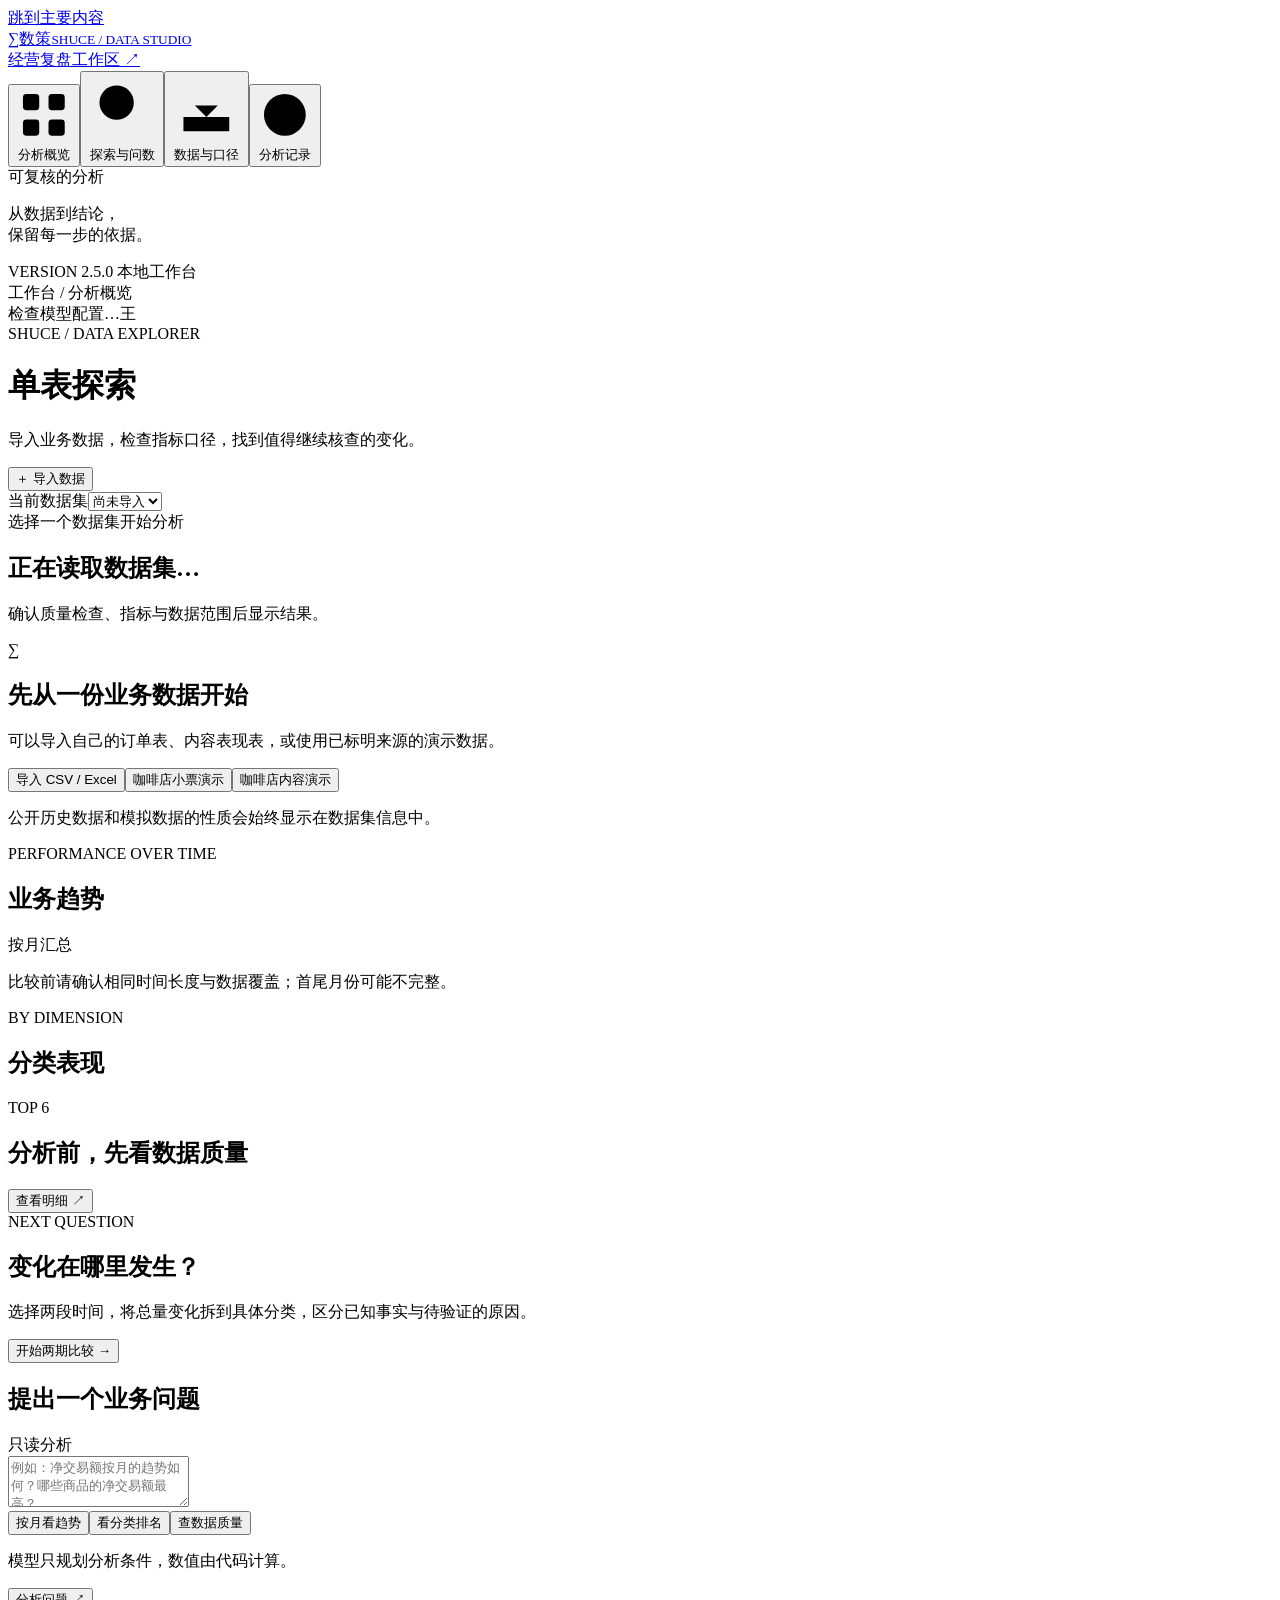
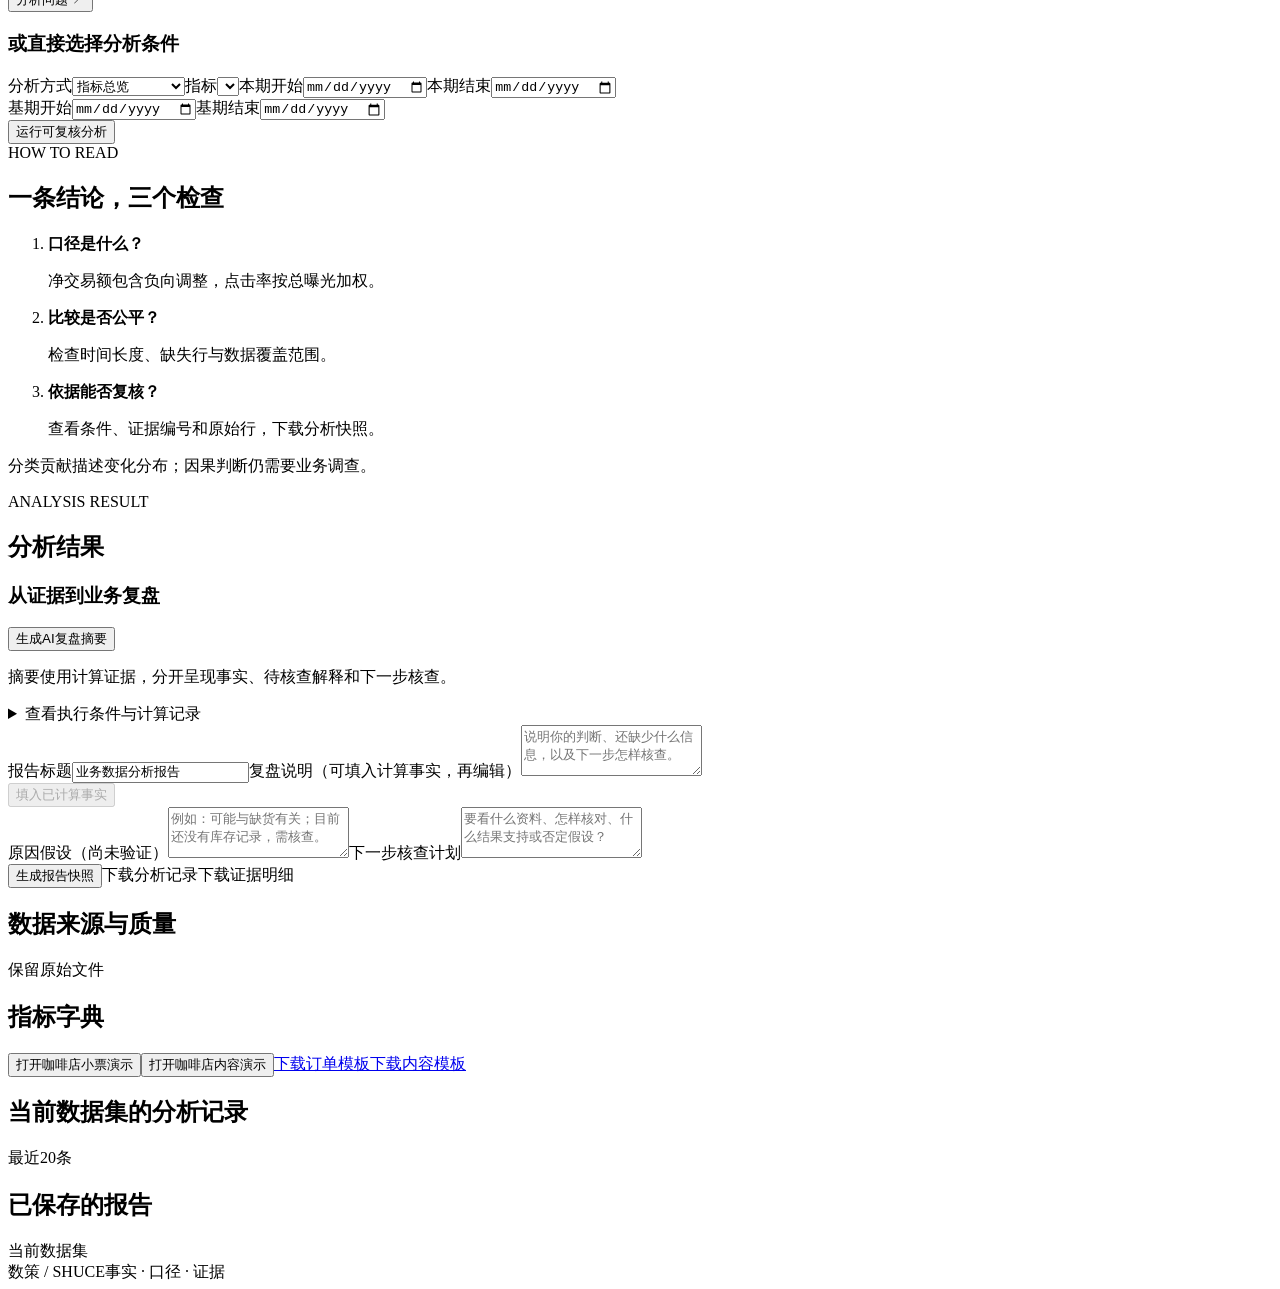
==== web/index.html @ 6692f45d "Prepare sanitized v2.5 source with fault recovery and frozen evaluation" ====
<!doctype html>
<html lang="zh-CN">
<head><meta charset="utf-8"><meta name="viewport" content="width=device-width,initial-scale=1"><title>数策 · AI业务分析工作台</title><link rel="stylesheet" href="/static/styles.css"><link rel="stylesheet" href="/static/studio.css?v=20261020"></head>
<body><a class="skip-link" href="#mainContent">跳到主要内容</a>
<aside class="sidebar">
  <a class="brand" href="/"><span class="brand-mark">∑</span><span>数策<small>SHUCE / DATA STUDIO</small></span></a>
  <div class="workspace-label"><a href="/">经营复盘工作区 ↗</a></div>
  <nav aria-label="主要导航"><button class="nav active" data-tab="overview" aria-current="page"><svg class="nav-icon" viewBox="0 0 24 24" aria-hidden="true"><rect x="3" y="3" width="7" height="7" rx="1.5"/><rect x="14" y="3" width="7" height="7" rx="1.5"/><rect x="3" y="14" width="7" height="7" rx="1.5"/><rect x="14" y="14" width="7" height="7" rx="1.5"/></svg> 分析概览</button><button class="nav" data-tab="analysis"><svg class="nav-icon" viewBox="0 0 24 24" aria-hidden="true"><circle cx="10" cy="10" r="6"/><path d="m15 15 6 6"/></svg> 探索与问数</button><button class="nav" data-tab="data"><svg class="nav-icon" viewBox="0 0 24 24" aria-hidden="true"><path d="M12 3v12m-4-4 4 4 4-4M4 15v5h16v-5"/></svg> 数据与口径</button><button class="nav" data-tab="history"><svg class="nav-icon" viewBox="0 0 24 24" aria-hidden="true"><circle cx="12" cy="12" r="9"/><path d="M12 7v5l3 2"/></svg> 分析记录</button></nav>
  <div class="sidebar-note"><span class="dot"></span>可复核的分析<p>从数据到结论，<br>保留每一步的依据。</p></div>
  <div class="sidebar-bottom">VERSION 2.5.0 <span>本地工作台</span></div>
</aside>
<div class="shell">
  <header class="topbar"><span id="breadcrumb">工作台 / 分析概览</span><div class="topbar-right"><span id="modelStatus" class="pill">检查模型配置…</span><span class="avatar">王</span></div></header>
  <main id="mainContent" tabindex="-1">
    <div class="page-head"><div><div class="eyebrow">SHUCE / DATA EXPLORER</div><h1 id="pageTitle">单表探索</h1><p>导入业务数据，检查指标口径，找到值得继续核查的变化。</p></div><button class="primary" id="importOpen">＋ 导入数据</button></div>
    <div id="error" class="error hidden" role="alert"></div>
    <div class="dataset-bar"><div><span class="dot"></span><label for="datasetSelect">当前数据集</label><select id="datasetSelect" aria-label="选择数据集"><option value="">尚未导入</option></select></div><span id="dateRange">选择一个数据集开始分析</span></div>
    <section id="loadingData" class="card hidden" aria-live="polite"><h2>正在读取数据集…</h2><p class="muted">确认质量检查、指标与数据范围后显示结果。</p></section>
    <section id="empty" class="empty"><div class="empty-symbol">∑</div><h2>先从一份业务数据开始</h2><p>可以导入自己的订单表、内容表现表，或使用已标明来源的演示数据。</p><div class="actions"><button class="primary" id="emptyImport">导入 CSV / Excel</button><button class="secondary demo" data-scenario="coffee_orders">咖啡店小票演示</button><button class="secondary demo" data-scenario="coffee_content">咖啡店内容演示</button></div><p class="caption">公开历史数据和模拟数据的性质会始终显示在数据集信息中。</p></section>
    <div id="loaded" class="hidden">
      <section id="panel-overview" class="tab-panel">
        <article id="scenarioGuide" class="card scenario-guide hidden"></article>
        <div id="kpis" class="kpi-grid"></div>
        <div class="chart-grid"><article class="card"><div class="card-head"><div><span class="eyebrow">PERFORMANCE OVER TIME</span><h2 id="trendTitle">业务趋势</h2></div><span id="trendGrain" class="pill">按月汇总</span></div><div id="trendChart" class="chart"></div><p class="caption">比较前请确认相同时间长度与数据覆盖；首尾月份可能不完整。</p></article><article class="card"><div class="card-head"><div><span class="eyebrow">BY DIMENSION</span><h2>分类表现</h2></div><span class="subtle">TOP 6</span></div><div id="rankingChart"></div></article></div>
        <div class="lower-grid"><article class="card quality-card"><div class="card-head"><h2>分析前，先看数据质量</h2><button class="link" id="qualityLink">查看明细 ↗</button></div><div id="qualitySummary" class="quality-stats"></div><div id="qualityNote" class="muted"></div></article><article class="card next-card"><span class="eyebrow">NEXT QUESTION</span><h2>变化在哪里发生？</h2><p>选择两段时间，将总量变化拆到具体分类，区分已知事实与待验证的原因。</p><button class="secondary" id="compareOpen">开始两期比较 →</button></article></div>
        <div class="source-line" id="sourceLine"></div>
      </section>
      <section id="panel-analysis" class="tab-panel hidden">
        <div class="analysis-layout"><article class="card query-card"><div class="card-head"><h2>提出一个业务问题</h2><span class="pill">只读分析</span></div><textarea id="question" rows="3" placeholder="例如：净交易额按月的趋势如何？哪些商品的净交易额最高？" aria-label="业务问题"></textarea><div class="question-examples"><button data-question="净交易额按月的趋势如何？">按月看趋势</button><button data-question="哪些商品的净交易额最高？">看分类排名</button><button data-question="检查数据质量和重复记录">查数据质量</button></div><div class="query-foot"><p id="queryHint" class="caption">模型只规划分析条件，数值由代码计算。</p><button class="primary" id="ask">分析问题 ↗</button></div><div class="divider"></div><h3>或直接选择分析条件</h3><div class="form-grid"><label>分析方式<select id="operation"><option value="overview">指标总览</option><option value="trend">时间趋势</option><option value="ranking">分类排名</option><option value="compare">两期比较与贡献</option><option value="quality">数据质量</option></select></label><label>指标<select id="metric"></select></label><label>本期开始<input type="date" id="start"></label><label>本期结束<input type="date" id="end"></label></div><div class="form-grid hidden" id="previousDates"><label>基期开始<input type="date" id="previousStart"></label><label>基期结束<input type="date" id="previousEnd"></label></div><button class="secondary wide" id="run">运行可复核分析</button></article><aside class="card evidence-guide"><span class="eyebrow">HOW TO READ</span><h2>一条结论，三个检查</h2><ol><li><b>口径是什么？</b><p>净交易额包含负向调整，点击率按总曝光加权。</p></li><li><b>比较是否公平？</b><p>检查时间长度、缺失行与数据覆盖范围。</p></li><li><b>依据能否复核？</b><p>查看条件、证据编号和原始行，下载分析快照。</p></li></ol><p class="caption">分类贡献描述变化分布；因果判断仍需要业务调查。</p></aside></div>
        <article id="resultCard" class="card hidden"><div class="card-head"><div><span class="eyebrow">ANALYSIS RESULT</span><h2 id="resultTitle">分析结果</h2></div><span id="resultProvider" class="pill"></span></div><div id="resultBody"></div><div class="divider"></div><div class="card-head"><h3>从证据到业务复盘</h3><button id="generateBrief" class="secondary">生成AI复盘摘要</button></div><div id="briefBody"><p class="caption">摘要使用计算证据，分开呈现事实、待核查解释和下一步核查。</p></div><details><summary>查看执行条件与计算记录</summary><pre id="resultTrace"></pre></details><div class="divider"></div><div class="form-grid"><label>报告标题<input id="reportTitle" value="业务数据分析报告"></label><label>复盘说明（可填入计算事实，再编辑）<textarea id="reportNote" rows="3" placeholder="说明你的判断、还缺少什么信息，以及下一步怎样核查。"></textarea></label></div><div class="actions"><button class="secondary" id="fillCalculatedFacts" disabled>填入已计算事实</button></div><div class="form-grid"><label>原因假设（尚未验证）<textarea id="hypothesisNote" rows="3" placeholder="例如：可能与缺货有关；目前还没有库存记录，需核查。"></textarea></label><label>下一步核查计划<textarea id="nextCheckNote" rows="3" placeholder="要看什么资料、怎样核对、什么结果支持或否定假设？"></textarea></label></div><div class="actions"><button class="primary" id="makeReport">生成报告快照</button><a class="secondary" id="downloadAnalysis">下载分析记录</a><a class="secondary" id="downloadRows">下载证据明细</a></div></article>
      </section>
      <section id="panel-data" class="tab-panel hidden"><article class="card"><div class="card-head"><h2>数据来源与质量</h2><span class="pill">保留原始文件</span></div><div id="dataDetail"></div></article><article class="card"><h2>指标字典</h2><div id="metricDictionary"></div></article><div class="actions"><button class="secondary demo" data-scenario="coffee_orders">打开咖啡店小票演示</button><button class="secondary demo" data-scenario="coffee_content">打开咖啡店内容演示</button><a class="secondary" href="/static/订单模板.csv" download>下载订单模板</a><a class="secondary" href="/static/内容模板.csv" download>下载内容模板</a></div></section>
      <section id="panel-history" class="tab-panel hidden"><article class="card"><div class="card-head"><h2>当前数据集的分析记录</h2><span class="pill">最近20条</span></div><div id="historyList"></div></article><article class="card"><div class="card-head"><h2>已保存的报告</h2><span class="pill">当前数据集</span></div><div id="reportList"></div></article></section>
    </div>
    <footer><span>数策 / SHUCE</span><span>事实 · 口径 · 证据</span></footer>
  </main>
</div>
<dialog id="importDialog" aria-labelledby="importTitle"><form id="uploadForm"><div class="card-head"><h2 id="importTitle">导入业务数据</h2><button type="button" class="link" id="closeImport" aria-label="关闭">✕</button></div><p class="muted">选择分析模板，确认字段映射后导入。</p><div class="form-grid"><label>分析模板<select id="uploadMode"><option value="orders">订单分析</option><option value="content">内容表现</option></select></label><label>金额单位<select id="currency"><option>元</option><option>GBP</option><option>USD</option><option>金额单位</option></select></label><label>数据集名称<input id="uploadName" placeholder="例如：十月订单明细"></label><label>数据来源<input id="uploadSource" placeholder="本人导出 / 公开来源 / 模拟数据"></label></div><label class="file-drop">选择CSV或Excel文件<input type="file" id="uploadFile" accept=".csv,.xlsx" required></label><button type="button" class="secondary" id="previewFile">读取字段与预览</button><div id="mappingArea"></div><p id="uploadInfo" class="caption"></p><div class="actions"><button type="submit" class="primary" id="importSubmit" disabled>确认映射并导入</button></div></form></dialog>
<dialog id="evidenceDialog" class="evidence-dialog" aria-labelledby="evidenceTitle"><div class="card-head"><h2 id="evidenceTitle">证据明细</h2><button id="closeEvidence" class="link" aria-label="关闭证据明细">✕</button></div><p id="evidenceContext" class="muted"></p><div id="evidenceTotals" class="quality-badges"></div><div id="evidenceTable" class="table-wrap"></div><div class="actions evidence-pagination"><button id="evidencePrev" class="secondary">上一页</button><span id="evidencePage" class="caption"></span><button id="evidenceNext" class="secondary">下一页</button><a id="evidenceDownload" class="secondary" download>下载本证据全部记录</a></div></dialog>
<script src="/static/app.js?v=20261020"></script><script src="/static/evidence.js"></script><script src="/static/scenarios.js"></script><script src="/static/breakdown.js"></script>
</body></html>
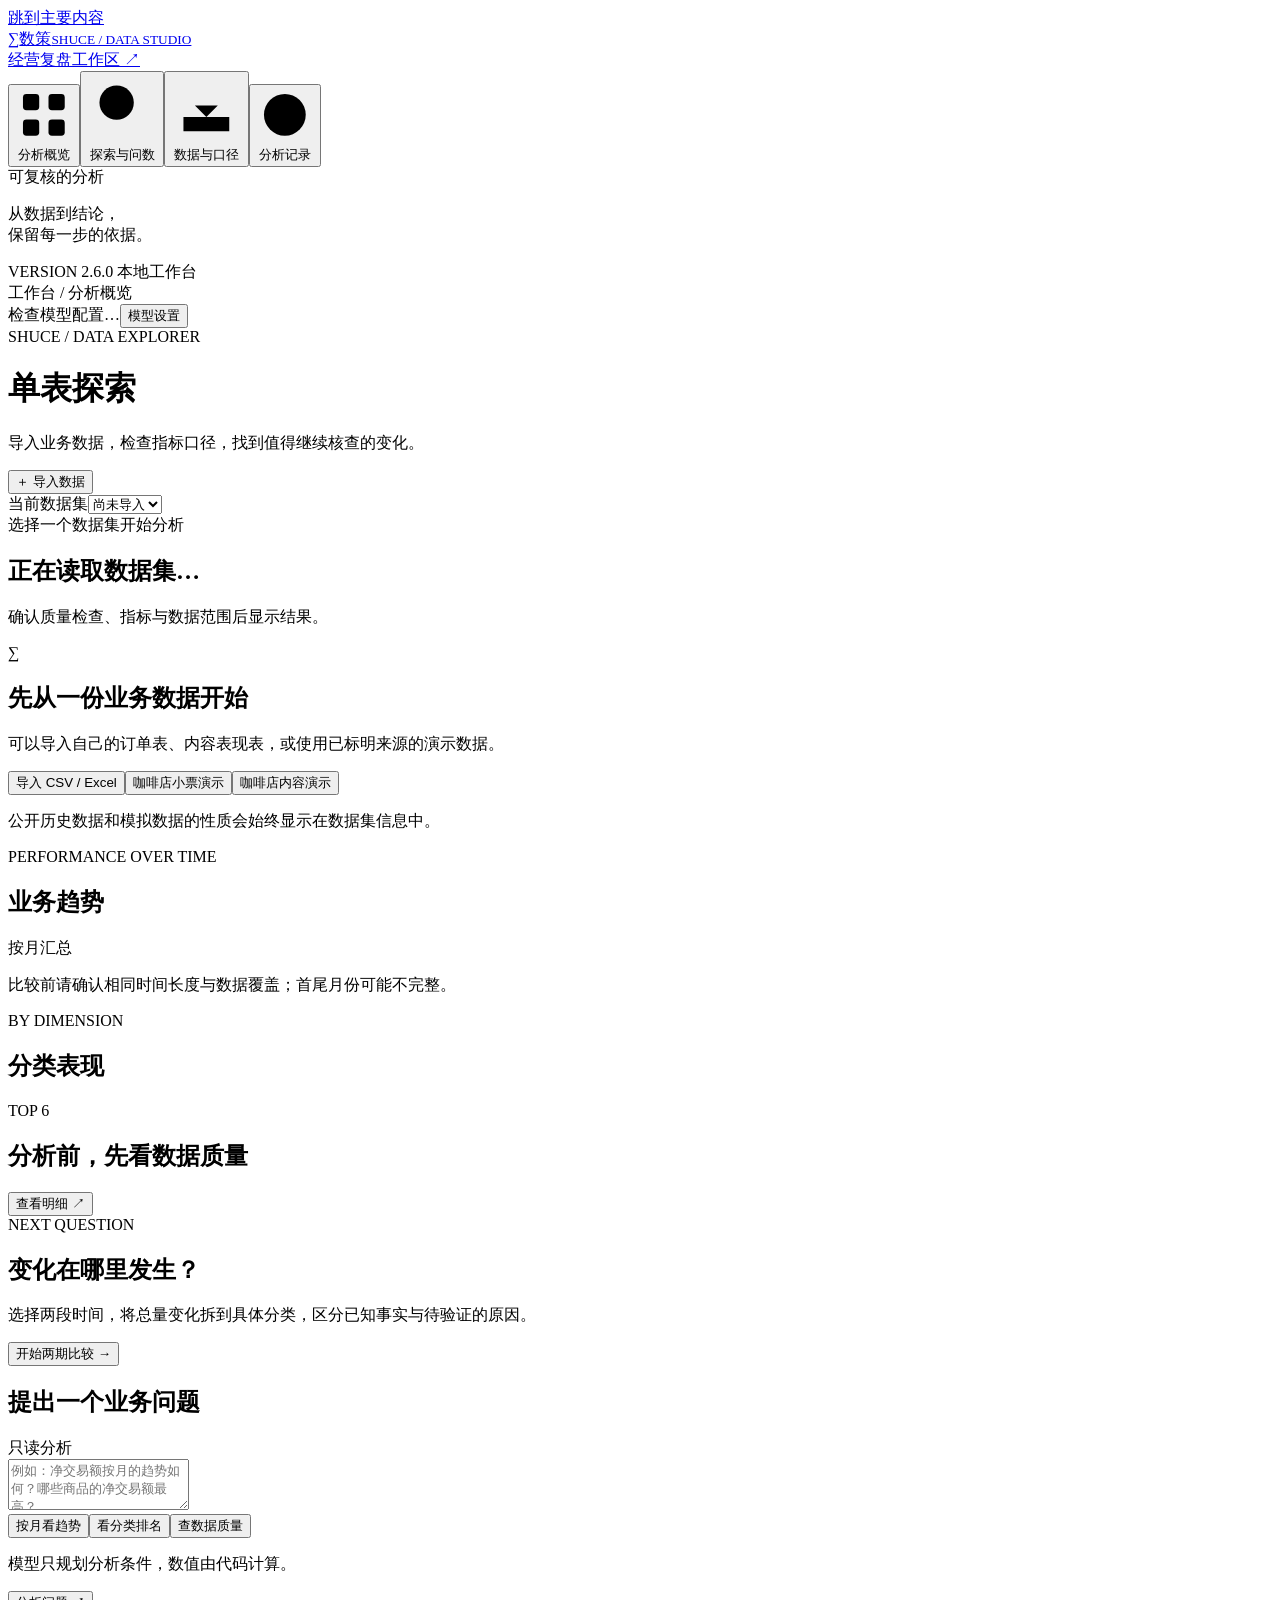
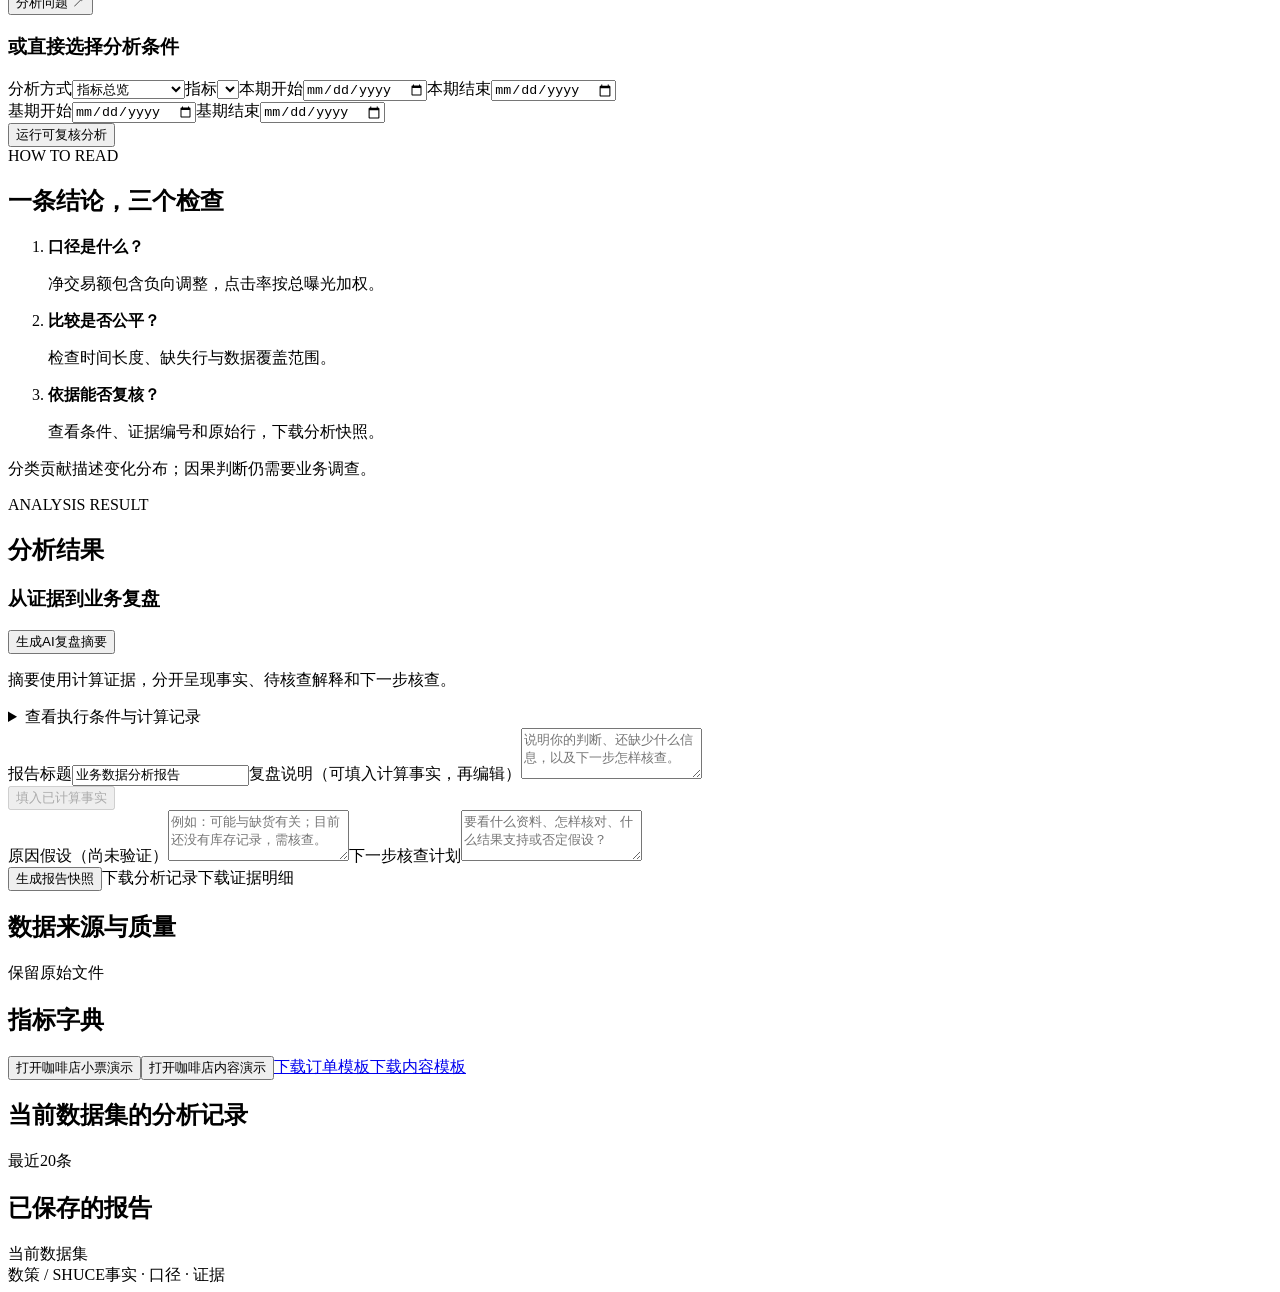
==== commit 681f9570: "Add local model settings, secret-safe connection test and immediate activation" ====
--- a/web/index.html
+++ b/web/index.html
@@ -1,41 +1,41 @@
-<!doctype html>
-<html lang="zh-CN">
-<head><meta charset="utf-8"><meta name="viewport" content="width=device-width,initial-scale=1"><title>数策 · AI业务分析工作台</title><link rel="stylesheet" href="/static/styles.css"><link rel="stylesheet" href="/static/studio.css?v=20261020"></head>
-<body><a class="skip-link" href="#mainContent">跳到主要内容</a>
-<aside class="sidebar">
-  <a class="brand" href="/"><span class="brand-mark">∑</span><span>数策<small>SHUCE / DATA STUDIO</small></span></a>
-  <div class="workspace-label"><a href="/">经营复盘工作区 ↗</a></div>
-  <nav aria-label="主要导航"><button class="nav active" data-tab="overview" aria-current="page"><svg class="nav-icon" viewBox="0 0 24 24" aria-hidden="true"><rect x="3" y="3" width="7" height="7" rx="1.5"/><rect x="14" y="3" width="7" height="7" rx="1.5"/><rect x="3" y="14" width="7" height="7" rx="1.5"/><rect x="14" y="14" width="7" height="7" rx="1.5"/></svg> 分析概览</button><button class="nav" data-tab="analysis"><svg class="nav-icon" viewBox="0 0 24 24" aria-hidden="true"><circle cx="10" cy="10" r="6"/><path d="m15 15 6 6"/></svg> 探索与问数</button><button class="nav" data-tab="data"><svg class="nav-icon" viewBox="0 0 24 24" aria-hidden="true"><path d="M12 3v12m-4-4 4 4 4-4M4 15v5h16v-5"/></svg> 数据与口径</button><button class="nav" data-tab="history"><svg class="nav-icon" viewBox="0 0 24 24" aria-hidden="true"><circle cx="12" cy="12" r="9"/><path d="M12 7v5l3 2"/></svg> 分析记录</button></nav>
-  <div class="sidebar-note"><span class="dot"></span>可复核的分析<p>从数据到结论，<br>保留每一步的依据。</p></div>
-  <div class="sidebar-bottom">VERSION 2.5.0 <span>本地工作台</span></div>
-</aside>
-<div class="shell">
-  <header class="topbar"><span id="breadcrumb">工作台 / 分析概览</span><div class="topbar-right"><span id="modelStatus" class="pill">检查模型配置…</span><span class="avatar">王</span></div></header>
-  <main id="mainContent" tabindex="-1">
-    <div class="page-head"><div><div class="eyebrow">SHUCE / DATA EXPLORER</div><h1 id="pageTitle">单表探索</h1><p>导入业务数据，检查指标口径，找到值得继续核查的变化。</p></div><button class="primary" id="importOpen">＋ 导入数据</button></div>
-    <div id="error" class="error hidden" role="alert"></div>
-    <div class="dataset-bar"><div><span class="dot"></span><label for="datasetSelect">当前数据集</label><select id="datasetSelect" aria-label="选择数据集"><option value="">尚未导入</option></select></div><span id="dateRange">选择一个数据集开始分析</span></div>
-    <section id="loadingData" class="card hidden" aria-live="polite"><h2>正在读取数据集…</h2><p class="muted">确认质量检查、指标与数据范围后显示结果。</p></section>
-    <section id="empty" class="empty"><div class="empty-symbol">∑</div><h2>先从一份业务数据开始</h2><p>可以导入自己的订单表、内容表现表，或使用已标明来源的演示数据。</p><div class="actions"><button class="primary" id="emptyImport">导入 CSV / Excel</button><button class="secondary demo" data-scenario="coffee_orders">咖啡店小票演示</button><button class="secondary demo" data-scenario="coffee_content">咖啡店内容演示</button></div><p class="caption">公开历史数据和模拟数据的性质会始终显示在数据集信息中。</p></section>
-    <div id="loaded" class="hidden">
-      <section id="panel-overview" class="tab-panel">
-        <article id="scenarioGuide" class="card scenario-guide hidden"></article>
-        <div id="kpis" class="kpi-grid"></div>
-        <div class="chart-grid"><article class="card"><div class="card-head"><div><span class="eyebrow">PERFORMANCE OVER TIME</span><h2 id="trendTitle">业务趋势</h2></div><span id="trendGrain" class="pill">按月汇总</span></div><div id="trendChart" class="chart"></div><p class="caption">比较前请确认相同时间长度与数据覆盖；首尾月份可能不完整。</p></article><article class="card"><div class="card-head"><div><span class="eyebrow">BY DIMENSION</span><h2>分类表现</h2></div><span class="subtle">TOP 6</span></div><div id="rankingChart"></div></article></div>
-        <div class="lower-grid"><article class="card quality-card"><div class="card-head"><h2>分析前，先看数据质量</h2><button class="link" id="qualityLink">查看明细 ↗</button></div><div id="qualitySummary" class="quality-stats"></div><div id="qualityNote" class="muted"></div></article><article class="card next-card"><span class="eyebrow">NEXT QUESTION</span><h2>变化在哪里发生？</h2><p>选择两段时间，将总量变化拆到具体分类，区分已知事实与待验证的原因。</p><button class="secondary" id="compareOpen">开始两期比较 →</button></article></div>
-        <div class="source-line" id="sourceLine"></div>
-      </section>
-      <section id="panel-analysis" class="tab-panel hidden">
-        <div class="analysis-layout"><article class="card query-card"><div class="card-head"><h2>提出一个业务问题</h2><span class="pill">只读分析</span></div><textarea id="question" rows="3" placeholder="例如：净交易额按月的趋势如何？哪些商品的净交易额最高？" aria-label="业务问题"></textarea><div class="question-examples"><button data-question="净交易额按月的趋势如何？">按月看趋势</button><button data-question="哪些商品的净交易额最高？">看分类排名</button><button data-question="检查数据质量和重复记录">查数据质量</button></div><div class="query-foot"><p id="queryHint" class="caption">模型只规划分析条件，数值由代码计算。</p><button class="primary" id="ask">分析问题 ↗</button></div><div class="divider"></div><h3>或直接选择分析条件</h3><div class="form-grid"><label>分析方式<select id="operation"><option value="overview">指标总览</option><option value="trend">时间趋势</option><option value="ranking">分类排名</option><option value="compare">两期比较与贡献</option><option value="quality">数据质量</option></select></label><label>指标<select id="metric"></select></label><label>本期开始<input type="date" id="start"></label><label>本期结束<input type="date" id="end"></label></div><div class="form-grid hidden" id="previousDates"><label>基期开始<input type="date" id="previousStart"></label><label>基期结束<input type="date" id="previousEnd"></label></div><button class="secondary wide" id="run">运行可复核分析</button></article><aside class="card evidence-guide"><span class="eyebrow">HOW TO READ</span><h2>一条结论，三个检查</h2><ol><li><b>口径是什么？</b><p>净交易额包含负向调整，点击率按总曝光加权。</p></li><li><b>比较是否公平？</b><p>检查时间长度、缺失行与数据覆盖范围。</p></li><li><b>依据能否复核？</b><p>查看条件、证据编号和原始行，下载分析快照。</p></li></ol><p class="caption">分类贡献描述变化分布；因果判断仍需要业务调查。</p></aside></div>
-        <article id="resultCard" class="card hidden"><div class="card-head"><div><span class="eyebrow">ANALYSIS RESULT</span><h2 id="resultTitle">分析结果</h2></div><span id="resultProvider" class="pill"></span></div><div id="resultBody"></div><div class="divider"></div><div class="card-head"><h3>从证据到业务复盘</h3><button id="generateBrief" class="secondary">生成AI复盘摘要</button></div><div id="briefBody"><p class="caption">摘要使用计算证据，分开呈现事实、待核查解释和下一步核查。</p></div><details><summary>查看执行条件与计算记录</summary><pre id="resultTrace"></pre></details><div class="divider"></div><div class="form-grid"><label>报告标题<input id="reportTitle" value="业务数据分析报告"></label><label>复盘说明（可填入计算事实，再编辑）<textarea id="reportNote" rows="3" placeholder="说明你的判断、还缺少什么信息，以及下一步怎样核查。"></textarea></label></div><div class="actions"><button class="secondary" id="fillCalculatedFacts" disabled>填入已计算事实</button></div><div class="form-grid"><label>原因假设（尚未验证）<textarea id="hypothesisNote" rows="3" placeholder="例如：可能与缺货有关；目前还没有库存记录，需核查。"></textarea></label><label>下一步核查计划<textarea id="nextCheckNote" rows="3" placeholder="要看什么资料、怎样核对、什么结果支持或否定假设？"></textarea></label></div><div class="actions"><button class="primary" id="makeReport">生成报告快照</button><a class="secondary" id="downloadAnalysis">下载分析记录</a><a class="secondary" id="downloadRows">下载证据明细</a></div></article>
-      </section>
-      <section id="panel-data" class="tab-panel hidden"><article class="card"><div class="card-head"><h2>数据来源与质量</h2><span class="pill">保留原始文件</span></div><div id="dataDetail"></div></article><article class="card"><h2>指标字典</h2><div id="metricDictionary"></div></article><div class="actions"><button class="secondary demo" data-scenario="coffee_orders">打开咖啡店小票演示</button><button class="secondary demo" data-scenario="coffee_content">打开咖啡店内容演示</button><a class="secondary" href="/static/订单模板.csv" download>下载订单模板</a><a class="secondary" href="/static/内容模板.csv" download>下载内容模板</a></div></section>
-      <section id="panel-history" class="tab-panel hidden"><article class="card"><div class="card-head"><h2>当前数据集的分析记录</h2><span class="pill">最近20条</span></div><div id="historyList"></div></article><article class="card"><div class="card-head"><h2>已保存的报告</h2><span class="pill">当前数据集</span></div><div id="reportList"></div></article></section>
-    </div>
-    <footer><span>数策 / SHUCE</span><span>事实 · 口径 · 证据</span></footer>
-  </main>
-</div>
-<dialog id="importDialog" aria-labelledby="importTitle"><form id="uploadForm"><div class="card-head"><h2 id="importTitle">导入业务数据</h2><button type="button" class="link" id="closeImport" aria-label="关闭">✕</button></div><p class="muted">选择分析模板，确认字段映射后导入。</p><div class="form-grid"><label>分析模板<select id="uploadMode"><option value="orders">订单分析</option><option value="content">内容表现</option></select></label><label>金额单位<select id="currency"><option>元</option><option>GBP</option><option>USD</option><option>金额单位</option></select></label><label>数据集名称<input id="uploadName" placeholder="例如：十月订单明细"></label><label>数据来源<input id="uploadSource" placeholder="本人导出 / 公开来源 / 模拟数据"></label></div><label class="file-drop">选择CSV或Excel文件<input type="file" id="uploadFile" accept=".csv,.xlsx" required></label><button type="button" class="secondary" id="previewFile">读取字段与预览</button><div id="mappingArea"></div><p id="uploadInfo" class="caption"></p><div class="actions"><button type="submit" class="primary" id="importSubmit" disabled>确认映射并导入</button></div></form></dialog>
-<dialog id="evidenceDialog" class="evidence-dialog" aria-labelledby="evidenceTitle"><div class="card-head"><h2 id="evidenceTitle">证据明细</h2><button id="closeEvidence" class="link" aria-label="关闭证据明细">✕</button></div><p id="evidenceContext" class="muted"></p><div id="evidenceTotals" class="quality-badges"></div><div id="evidenceTable" class="table-wrap"></div><div class="actions evidence-pagination"><button id="evidencePrev" class="secondary">上一页</button><span id="evidencePage" class="caption"></span><button id="evidenceNext" class="secondary">下一页</button><a id="evidenceDownload" class="secondary" download>下载本证据全部记录</a></div></dialog>
-<script src="/static/app.js?v=20261020"></script><script src="/static/evidence.js"></script><script src="/static/scenarios.js"></script><script src="/static/breakdown.js"></script>
-</body></html>
+<!doctype html>
+<html lang="zh-CN">
+<head><meta charset="utf-8"><meta name="viewport" content="width=device-width,initial-scale=1"><title>数策 · AI业务分析工作台</title><link rel="stylesheet" href="/static/styles.css"><link rel="stylesheet" href="/static/studio.css?v=20261020"></head>
+<body><a class="skip-link" href="#mainContent">跳到主要内容</a>
+<aside class="sidebar">
+  <a class="brand" href="/"><span class="brand-mark">∑</span><span>数策<small>SHUCE / DATA STUDIO</small></span></a>
+  <div class="workspace-label"><a href="/">经营复盘工作区 ↗</a></div>
+  <nav aria-label="主要导航"><button class="nav active" data-tab="overview" aria-current="page"><svg class="nav-icon" viewBox="0 0 24 24" aria-hidden="true"><rect x="3" y="3" width="7" height="7" rx="1.5"/><rect x="14" y="3" width="7" height="7" rx="1.5"/><rect x="3" y="14" width="7" height="7" rx="1.5"/><rect x="14" y="14" width="7" height="7" rx="1.5"/></svg> 分析概览</button><button class="nav" data-tab="analysis"><svg class="nav-icon" viewBox="0 0 24 24" aria-hidden="true"><circle cx="10" cy="10" r="6"/><path d="m15 15 6 6"/></svg> 探索与问数</button><button class="nav" data-tab="data"><svg class="nav-icon" viewBox="0 0 24 24" aria-hidden="true"><path d="M12 3v12m-4-4 4 4 4-4M4 15v5h16v-5"/></svg> 数据与口径</button><button class="nav" data-tab="history"><svg class="nav-icon" viewBox="0 0 24 24" aria-hidden="true"><circle cx="12" cy="12" r="9"/><path d="M12 7v5l3 2"/></svg> 分析记录</button></nav>
+  <div class="sidebar-note"><span class="dot"></span>可复核的分析<p>从数据到结论，<br>保留每一步的依据。</p></div>
+  <div class="sidebar-bottom">VERSION 2.6.0 <span>本地工作台</span></div>
+</aside>
+<div class="shell">
+  <header class="topbar"><span id="breadcrumb">工作台 / 分析概览</span><div class="topbar-right"><span id="modelStatus" class="pill">检查模型配置…</span><button id="openModelSettings" class="secondary">模型设置</button></div></header>
+  <main id="mainContent" tabindex="-1">
+    <div class="page-head"><div><div class="eyebrow">SHUCE / DATA EXPLORER</div><h1 id="pageTitle">单表探索</h1><p>导入业务数据，检查指标口径，找到值得继续核查的变化。</p></div><button class="primary" id="importOpen">＋ 导入数据</button></div>
+    <div id="error" class="error hidden" role="alert"></div>
+    <div class="dataset-bar"><div><span class="dot"></span><label for="datasetSelect">当前数据集</label><select id="datasetSelect" aria-label="选择数据集"><option value="">尚未导入</option></select></div><span id="dateRange">选择一个数据集开始分析</span></div>
+    <section id="loadingData" class="card hidden" aria-live="polite"><h2>正在读取数据集…</h2><p class="muted">确认质量检查、指标与数据范围后显示结果。</p></section>
+    <section id="empty" class="empty"><div class="empty-symbol">∑</div><h2>先从一份业务数据开始</h2><p>可以导入自己的订单表、内容表现表，或使用已标明来源的演示数据。</p><div class="actions"><button class="primary" id="emptyImport">导入 CSV / Excel</button><button class="secondary demo" data-scenario="coffee_orders">咖啡店小票演示</button><button class="secondary demo" data-scenario="coffee_content">咖啡店内容演示</button></div><p class="caption">公开历史数据和模拟数据的性质会始终显示在数据集信息中。</p></section>
+    <div id="loaded" class="hidden">
+      <section id="panel-overview" class="tab-panel">
+        <article id="scenarioGuide" class="card scenario-guide hidden"></article>
+        <div id="kpis" class="kpi-grid"></div>
+        <div class="chart-grid"><article class="card"><div class="card-head"><div><span class="eyebrow">PERFORMANCE OVER TIME</span><h2 id="trendTitle">业务趋势</h2></div><span id="trendGrain" class="pill">按月汇总</span></div><div id="trendChart" class="chart"></div><p class="caption">比较前请确认相同时间长度与数据覆盖；首尾月份可能不完整。</p></article><article class="card"><div class="card-head"><div><span class="eyebrow">BY DIMENSION</span><h2>分类表现</h2></div><span class="subtle">TOP 6</span></div><div id="rankingChart"></div></article></div>
+        <div class="lower-grid"><article class="card quality-card"><div class="card-head"><h2>分析前，先看数据质量</h2><button class="link" id="qualityLink">查看明细 ↗</button></div><div id="qualitySummary" class="quality-stats"></div><div id="qualityNote" class="muted"></div></article><article class="card next-card"><span class="eyebrow">NEXT QUESTION</span><h2>变化在哪里发生？</h2><p>选择两段时间，将总量变化拆到具体分类，区分已知事实与待验证的原因。</p><button class="secondary" id="compareOpen">开始两期比较 →</button></article></div>
+        <div class="source-line" id="sourceLine"></div>
+      </section>
+      <section id="panel-analysis" class="tab-panel hidden">
+        <div class="analysis-layout"><article class="card query-card"><div class="card-head"><h2>提出一个业务问题</h2><span class="pill">只读分析</span></div><textarea id="question" rows="3" placeholder="例如：净交易额按月的趋势如何？哪些商品的净交易额最高？" aria-label="业务问题"></textarea><div class="question-examples"><button data-question="净交易额按月的趋势如何？">按月看趋势</button><button data-question="哪些商品的净交易额最高？">看分类排名</button><button data-question="检查数据质量和重复记录">查数据质量</button></div><div class="query-foot"><p id="queryHint" class="caption">模型只规划分析条件，数值由代码计算。</p><button class="primary" id="ask">分析问题 ↗</button></div><div class="divider"></div><h3>或直接选择分析条件</h3><div class="form-grid"><label>分析方式<select id="operation"><option value="overview">指标总览</option><option value="trend">时间趋势</option><option value="ranking">分类排名</option><option value="compare">两期比较与贡献</option><option value="quality">数据质量</option></select></label><label>指标<select id="metric"></select></label><label>本期开始<input type="date" id="start"></label><label>本期结束<input type="date" id="end"></label></div><div class="form-grid hidden" id="previousDates"><label>基期开始<input type="date" id="previousStart"></label><label>基期结束<input type="date" id="previousEnd"></label></div><button class="secondary wide" id="run">运行可复核分析</button></article><aside class="card evidence-guide"><span class="eyebrow">HOW TO READ</span><h2>一条结论，三个检查</h2><ol><li><b>口径是什么？</b><p>净交易额包含负向调整，点击率按总曝光加权。</p></li><li><b>比较是否公平？</b><p>检查时间长度、缺失行与数据覆盖范围。</p></li><li><b>依据能否复核？</b><p>查看条件、证据编号和原始行，下载分析快照。</p></li></ol><p class="caption">分类贡献描述变化分布；因果判断仍需要业务调查。</p></aside></div>
+        <article id="resultCard" class="card hidden"><div class="card-head"><div><span class="eyebrow">ANALYSIS RESULT</span><h2 id="resultTitle">分析结果</h2></div><span id="resultProvider" class="pill"></span></div><div id="resultBody"></div><div class="divider"></div><div class="card-head"><h3>从证据到业务复盘</h3><button id="generateBrief" class="secondary">生成AI复盘摘要</button></div><div id="briefBody"><p class="caption">摘要使用计算证据，分开呈现事实、待核查解释和下一步核查。</p></div><details><summary>查看执行条件与计算记录</summary><pre id="resultTrace"></pre></details><div class="divider"></div><div class="form-grid"><label>报告标题<input id="reportTitle" value="业务数据分析报告"></label><label>复盘说明（可填入计算事实，再编辑）<textarea id="reportNote" rows="3" placeholder="说明你的判断、还缺少什么信息，以及下一步怎样核查。"></textarea></label></div><div class="actions"><button class="secondary" id="fillCalculatedFacts" disabled>填入已计算事实</button></div><div class="form-grid"><label>原因假设（尚未验证）<textarea id="hypothesisNote" rows="3" placeholder="例如：可能与缺货有关；目前还没有库存记录，需核查。"></textarea></label><label>下一步核查计划<textarea id="nextCheckNote" rows="3" placeholder="要看什么资料、怎样核对、什么结果支持或否定假设？"></textarea></label></div><div class="actions"><button class="primary" id="makeReport">生成报告快照</button><a class="secondary" id="downloadAnalysis">下载分析记录</a><a class="secondary" id="downloadRows">下载证据明细</a></div></article>
+      </section>
+      <section id="panel-data" class="tab-panel hidden"><article class="card"><div class="card-head"><h2>数据来源与质量</h2><span class="pill">保留原始文件</span></div><div id="dataDetail"></div></article><article class="card"><h2>指标字典</h2><div id="metricDictionary"></div></article><div class="actions"><button class="secondary demo" data-scenario="coffee_orders">打开咖啡店小票演示</button><button class="secondary demo" data-scenario="coffee_content">打开咖啡店内容演示</button><a class="secondary" href="/static/订单模板.csv" download>下载订单模板</a><a class="secondary" href="/static/内容模板.csv" download>下载内容模板</a></div></section>
+      <section id="panel-history" class="tab-panel hidden"><article class="card"><div class="card-head"><h2>当前数据集的分析记录</h2><span class="pill">最近20条</span></div><div id="historyList"></div></article><article class="card"><div class="card-head"><h2>已保存的报告</h2><span class="pill">当前数据集</span></div><div id="reportList"></div></article></section>
+    </div>
+    <footer><span>数策 / SHUCE</span><span>事实 · 口径 · 证据</span></footer>
+  </main>
+</div>
+<dialog id="importDialog" aria-labelledby="importTitle"><form id="uploadForm"><div class="card-head"><h2 id="importTitle">导入业务数据</h2><button type="button" class="link" id="closeImport" aria-label="关闭">✕</button></div><p class="muted">选择分析模板，确认字段映射后导入。</p><div class="form-grid"><label>分析模板<select id="uploadMode"><option value="orders">订单分析</option><option value="content">内容表现</option></select></label><label>金额单位<select id="currency"><option>元</option><option>GBP</option><option>USD</option><option>金额单位</option></select></label><label>数据集名称<input id="uploadName" placeholder="例如：十月订单明细"></label><label>数据来源<input id="uploadSource" placeholder="本人导出 / 公开来源 / 模拟数据"></label></div><label class="file-drop">选择CSV或Excel文件<input type="file" id="uploadFile" accept=".csv,.xlsx" required></label><button type="button" class="secondary" id="previewFile">读取字段与预览</button><div id="mappingArea"></div><p id="uploadInfo" class="caption"></p><div class="actions"><button type="submit" class="primary" id="importSubmit" disabled>确认映射并导入</button></div></form></dialog>
+<dialog id="evidenceDialog" class="evidence-dialog" aria-labelledby="evidenceTitle"><div class="card-head"><h2 id="evidenceTitle">证据明细</h2><button id="closeEvidence" class="link" aria-label="关闭证据明细">✕</button></div><p id="evidenceContext" class="muted"></p><div id="evidenceTotals" class="quality-badges"></div><div id="evidenceTable" class="table-wrap"></div><div class="actions evidence-pagination"><button id="evidencePrev" class="secondary">上一页</button><span id="evidencePage" class="caption"></span><button id="evidenceNext" class="secondary">下一页</button><a id="evidenceDownload" class="secondary" download>下载本证据全部记录</a></div></dialog>
+<script src="/static/app.js?v=20261020"></script><script src="/static/evidence.js"></script><script src="/static/scenarios.js"></script><script src="/static/breakdown.js"></script>
+<script src="/static/model-settings.js?v=2.6.0" defer></script></body></html>
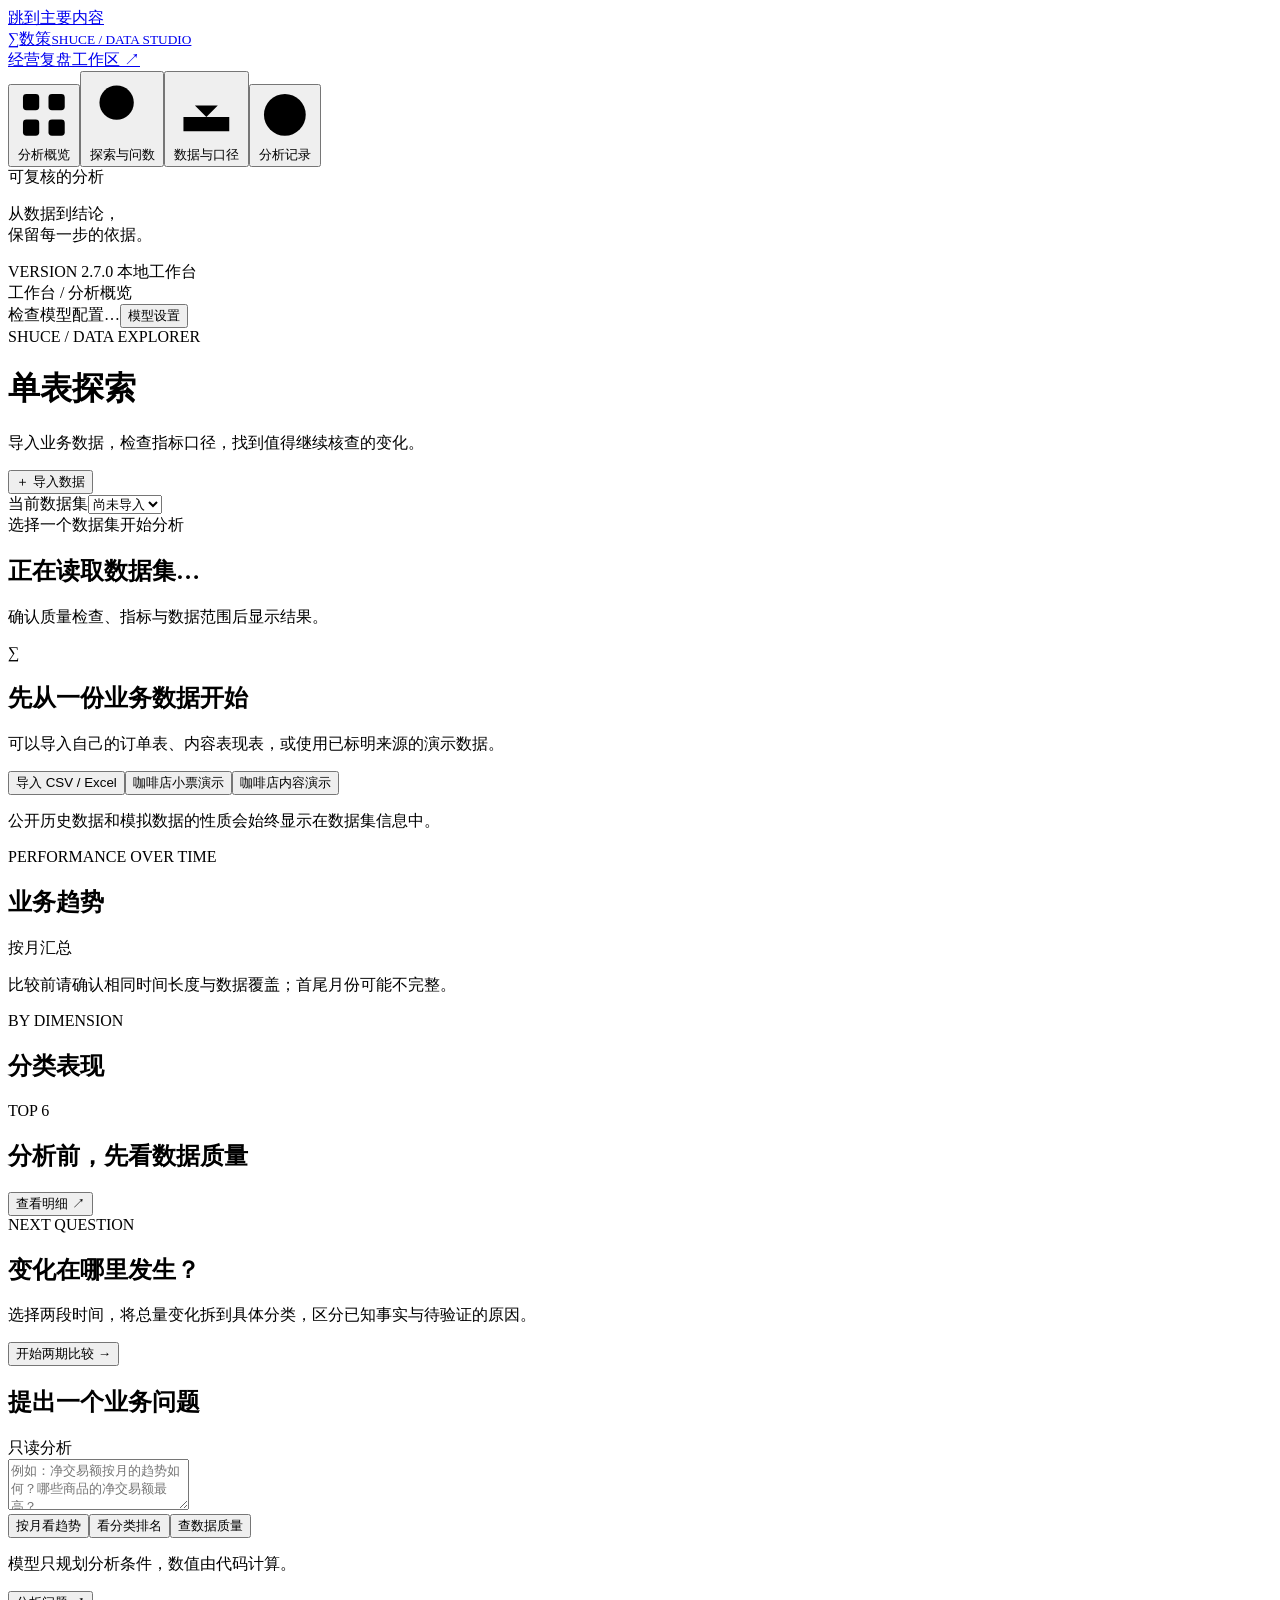
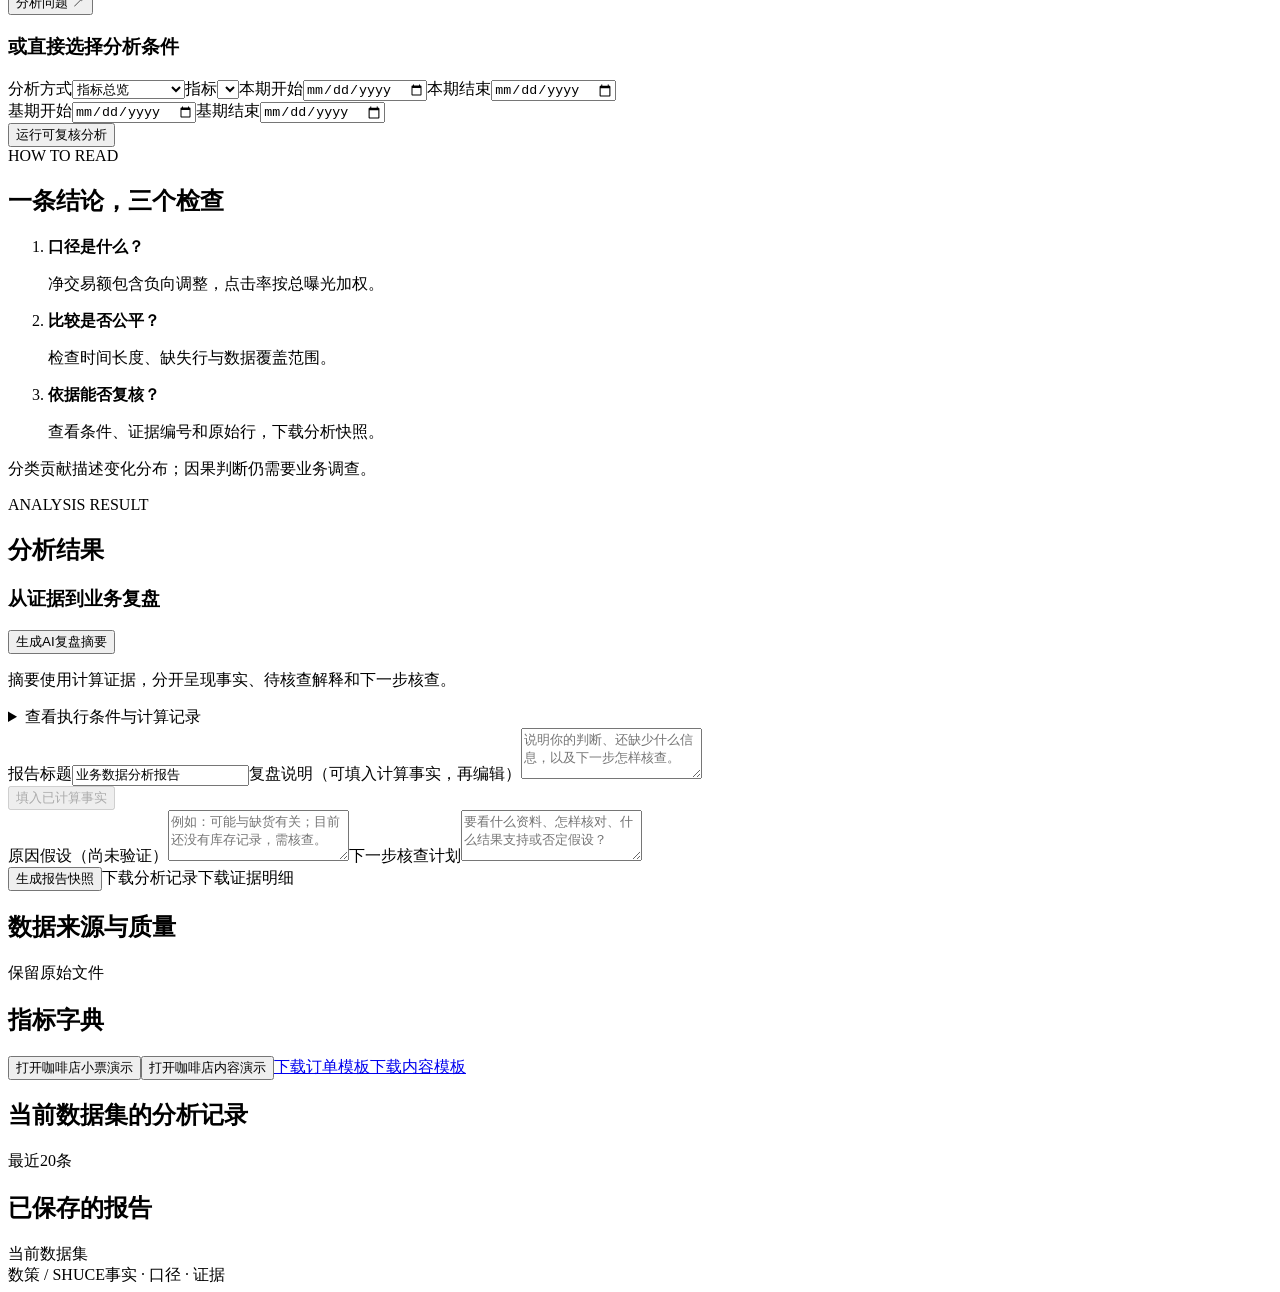
==== commit 56261419: "Release v2.7.0 with faster reviews and live model verification" ====
--- a/web/index.html
+++ b/web/index.html
@@ -1,13 +1,13 @@
 <!doctype html>
 <html lang="zh-CN">
-<head><meta charset="utf-8"><meta name="viewport" content="width=device-width,initial-scale=1"><title>数策 · AI业务分析工作台</title><link rel="stylesheet" href="/static/styles.css"><link rel="stylesheet" href="/static/studio.css?v=20261020"></head>
+<head><meta charset="utf-8"><meta name="viewport" content="width=device-width,initial-scale=1"><title>数策 · AI业务分析工作台</title><link rel="stylesheet" href="/static/styles.css"><link rel="stylesheet" href="/static/studio.css?v=2.7.0"></head>
 <body><a class="skip-link" href="#mainContent">跳到主要内容</a>
 <aside class="sidebar">
   <a class="brand" href="/"><span class="brand-mark">∑</span><span>数策<small>SHUCE / DATA STUDIO</small></span></a>
   <div class="workspace-label"><a href="/">经营复盘工作区 ↗</a></div>
   <nav aria-label="主要导航"><button class="nav active" data-tab="overview" aria-current="page"><svg class="nav-icon" viewBox="0 0 24 24" aria-hidden="true"><rect x="3" y="3" width="7" height="7" rx="1.5"/><rect x="14" y="3" width="7" height="7" rx="1.5"/><rect x="3" y="14" width="7" height="7" rx="1.5"/><rect x="14" y="14" width="7" height="7" rx="1.5"/></svg> 分析概览</button><button class="nav" data-tab="analysis"><svg class="nav-icon" viewBox="0 0 24 24" aria-hidden="true"><circle cx="10" cy="10" r="6"/><path d="m15 15 6 6"/></svg> 探索与问数</button><button class="nav" data-tab="data"><svg class="nav-icon" viewBox="0 0 24 24" aria-hidden="true"><path d="M12 3v12m-4-4 4 4 4-4M4 15v5h16v-5"/></svg> 数据与口径</button><button class="nav" data-tab="history"><svg class="nav-icon" viewBox="0 0 24 24" aria-hidden="true"><circle cx="12" cy="12" r="9"/><path d="M12 7v5l3 2"/></svg> 分析记录</button></nav>
   <div class="sidebar-note"><span class="dot"></span>可复核的分析<p>从数据到结论，<br>保留每一步的依据。</p></div>
-  <div class="sidebar-bottom">VERSION 2.6.0 <span>本地工作台</span></div>
+  <div class="sidebar-bottom">VERSION 2.7.0 <span>本地工作台</span></div>
 </aside>
 <div class="shell">
   <header class="topbar"><span id="breadcrumb">工作台 / 分析概览</span><div class="topbar-right"><span id="modelStatus" class="pill">检查模型配置…</span><button id="openModelSettings" class="secondary">模型设置</button></div></header>
@@ -37,5 +37,5 @@
 </div>
 <dialog id="importDialog" aria-labelledby="importTitle"><form id="uploadForm"><div class="card-head"><h2 id="importTitle">导入业务数据</h2><button type="button" class="link" id="closeImport" aria-label="关闭">✕</button></div><p class="muted">选择分析模板，确认字段映射后导入。</p><div class="form-grid"><label>分析模板<select id="uploadMode"><option value="orders">订单分析</option><option value="content">内容表现</option></select></label><label>金额单位<select id="currency"><option>元</option><option>GBP</option><option>USD</option><option>金额单位</option></select></label><label>数据集名称<input id="uploadName" placeholder="例如：十月订单明细"></label><label>数据来源<input id="uploadSource" placeholder="本人导出 / 公开来源 / 模拟数据"></label></div><label class="file-drop">选择CSV或Excel文件<input type="file" id="uploadFile" accept=".csv,.xlsx" required></label><button type="button" class="secondary" id="previewFile">读取字段与预览</button><div id="mappingArea"></div><p id="uploadInfo" class="caption"></p><div class="actions"><button type="submit" class="primary" id="importSubmit" disabled>确认映射并导入</button></div></form></dialog>
 <dialog id="evidenceDialog" class="evidence-dialog" aria-labelledby="evidenceTitle"><div class="card-head"><h2 id="evidenceTitle">证据明细</h2><button id="closeEvidence" class="link" aria-label="关闭证据明细">✕</button></div><p id="evidenceContext" class="muted"></p><div id="evidenceTotals" class="quality-badges"></div><div id="evidenceTable" class="table-wrap"></div><div class="actions evidence-pagination"><button id="evidencePrev" class="secondary">上一页</button><span id="evidencePage" class="caption"></span><button id="evidenceNext" class="secondary">下一页</button><a id="evidenceDownload" class="secondary" download>下载本证据全部记录</a></div></dialog>
-<script src="/static/app.js?v=20261020"></script><script src="/static/evidence.js"></script><script src="/static/scenarios.js"></script><script src="/static/breakdown.js"></script>
-<script src="/static/model-settings.js?v=2.6.0" defer></script></body></html>
+<script src="/static/app.js?v=2.7.0"></script><script src="/static/evidence.js"></script><script src="/static/scenarios.js"></script><script src="/static/breakdown.js"></script>
+<script src="/static/model-settings.js?v=2.7.0" defer></script></body></html>
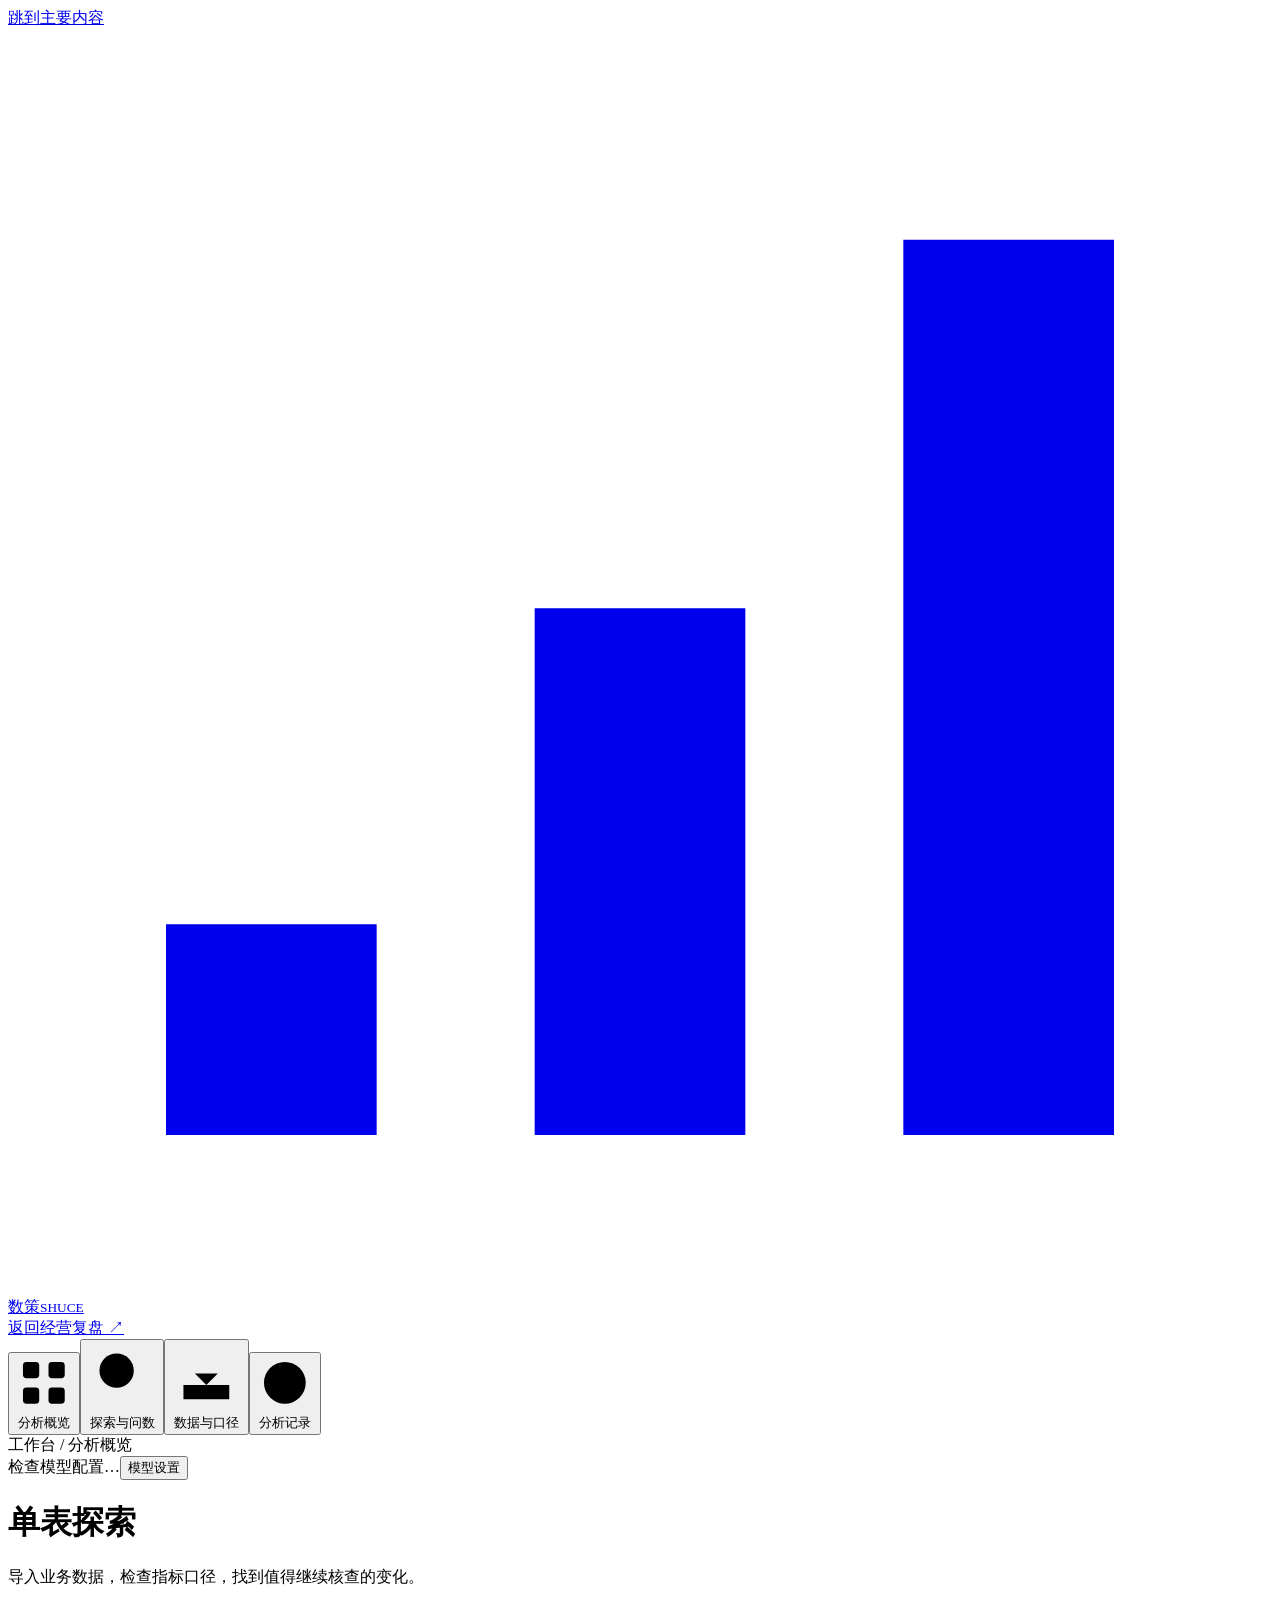
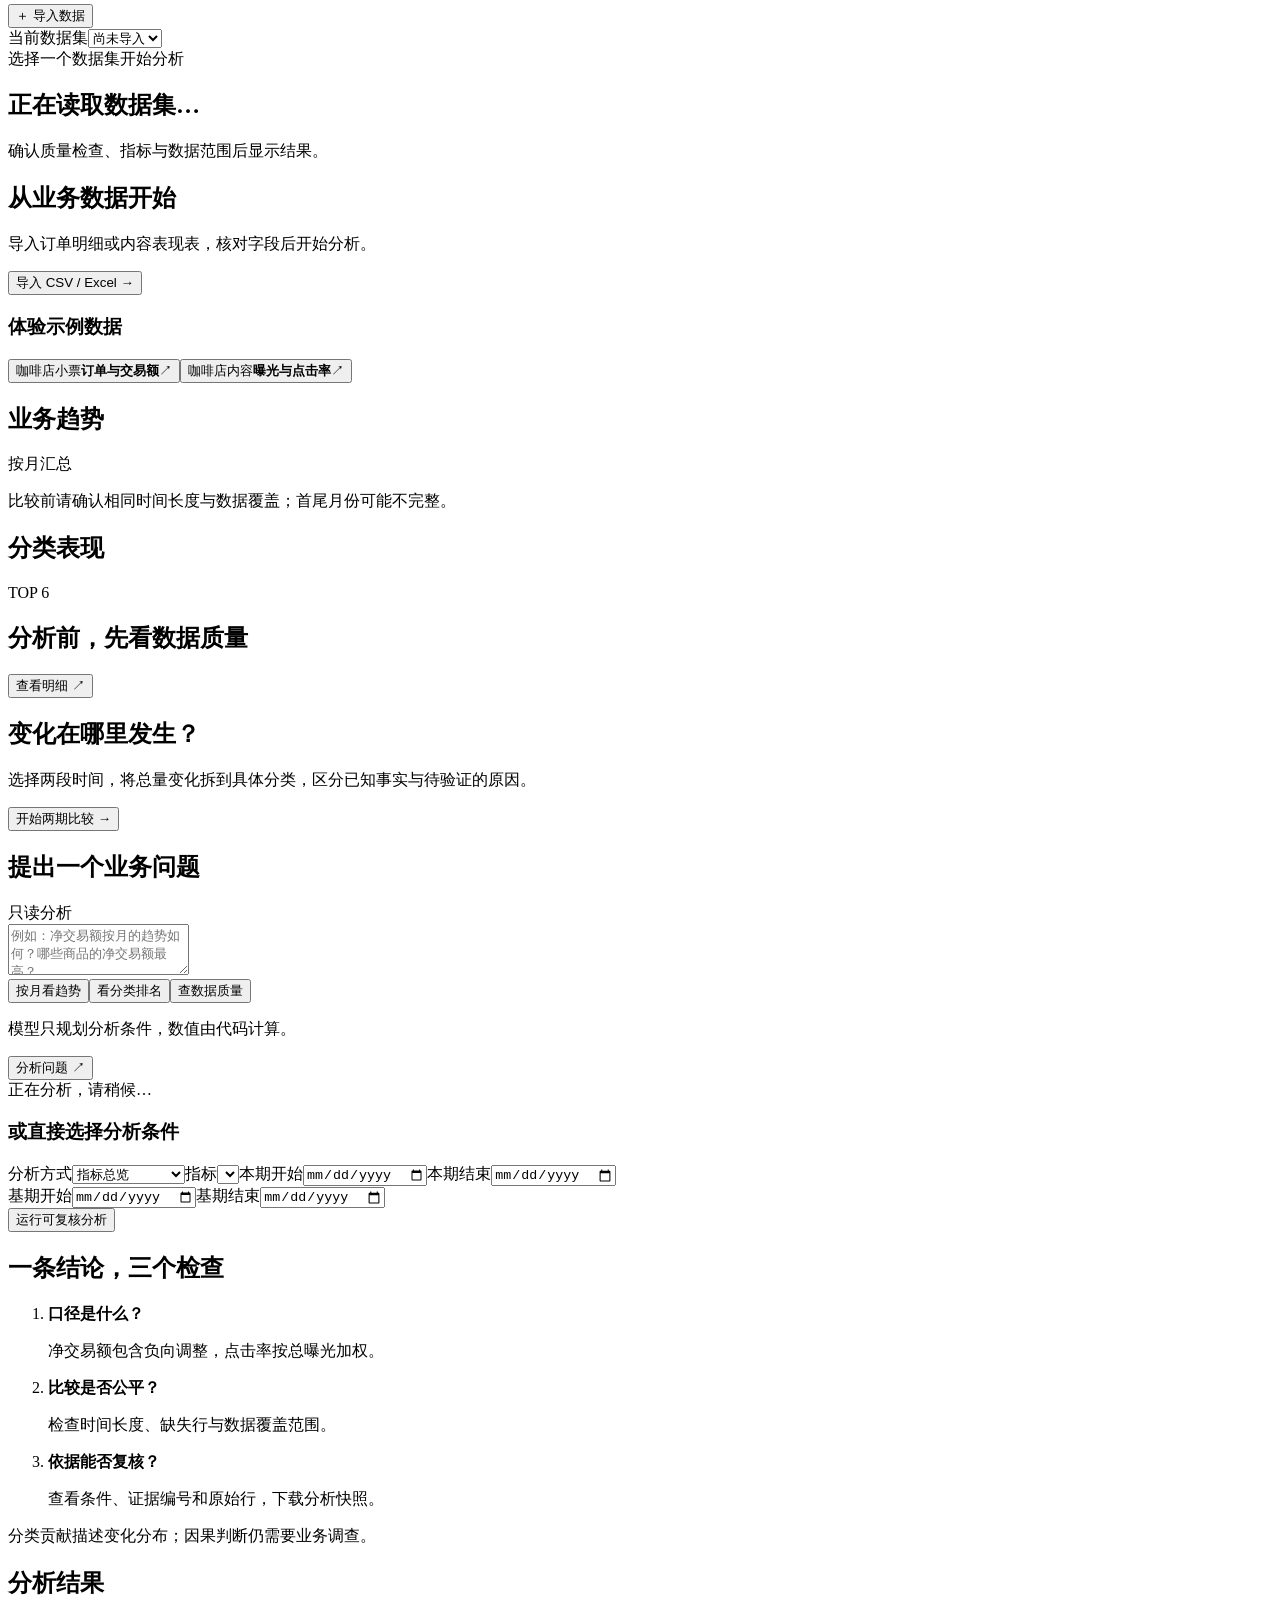
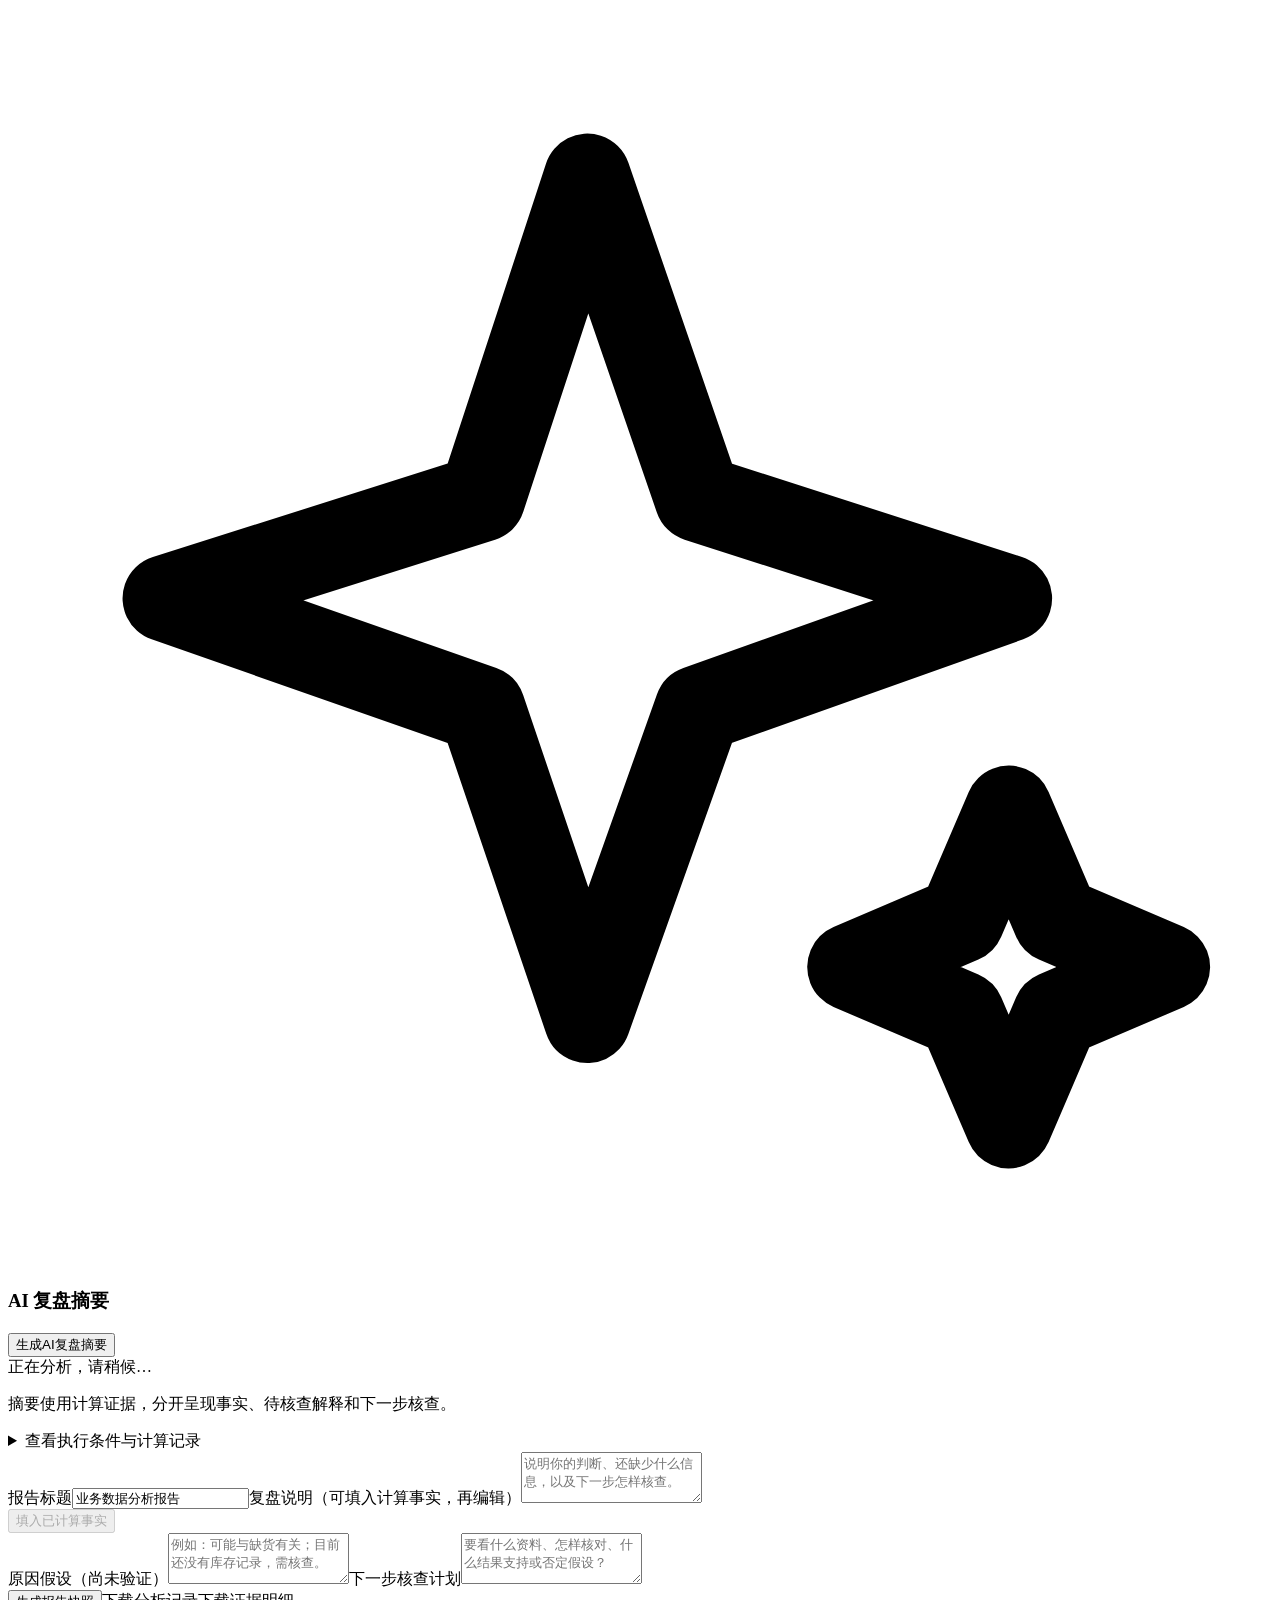
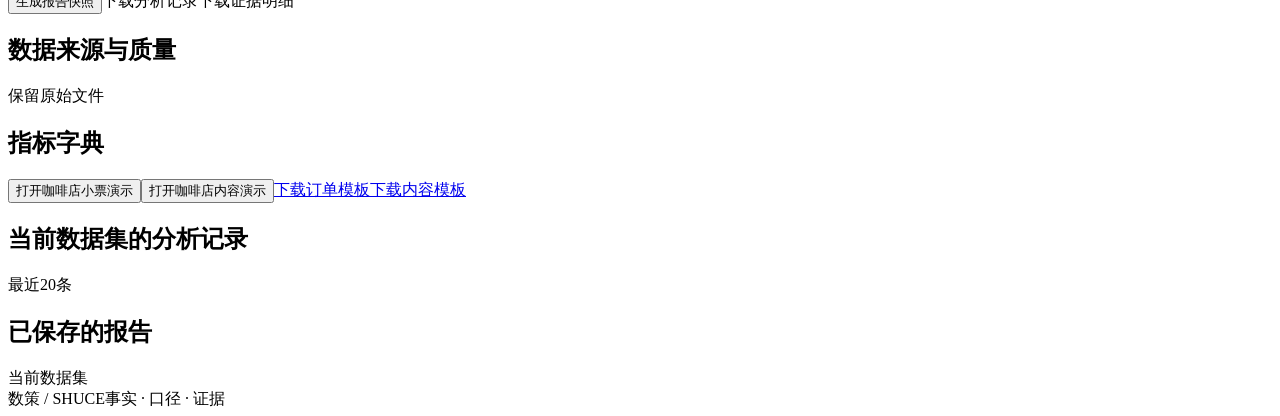
==== commit c71b496c: "Redesign analytics workspaces and add native file drop zones" ====
--- a/web/index.html
+++ b/web/index.html
@@ -1,33 +1,33 @@
 <!doctype html>
 <html lang="zh-CN">
-<head><meta charset="utf-8"><meta name="viewport" content="width=device-width,initial-scale=1"><title>数策 · AI业务分析工作台</title><link rel="stylesheet" href="/static/styles.css"><link rel="stylesheet" href="/static/studio.css?v=2.7.0"></head>
+<head><meta charset="utf-8"><meta name="viewport" content="width=device-width,initial-scale=1"><title>数策 · AI业务分析工作台</title><link rel="icon" href="data:,"><link rel="stylesheet" href="/static/styles.css?v=20261121c"><link rel="stylesheet" href="/static/studio.css?v=20261121c"></head>
 <body><a class="skip-link" href="#mainContent">跳到主要内容</a>
 <aside class="sidebar">
-  <a class="brand" href="/"><span class="brand-mark">∑</span><span>数策<small>SHUCE / DATA STUDIO</small></span></a>
-  <div class="workspace-label"><a href="/">经营复盘工作区 ↗</a></div>
+  <a class="brand" href="/"><span class="brand-mark"><svg viewBox="0 0 24 24" aria-hidden="true" fill="none" stroke="currentColor" stroke-width="1.65" stroke-linecap="round" stroke-linejoin="round"><path d="M3 17h4v4H3zM10 11h4v10h-4zM17 4h4v17h-4z" fill="currentColor" stroke="none"/></svg></span><span>数策<small>SHUCE</small></span></a>
+  <div class="workspace-label workspace-switch"><a href="/">返回经营复盘 ↗</a></div>
   <nav aria-label="主要导航"><button class="nav active" data-tab="overview" aria-current="page"><svg class="nav-icon" viewBox="0 0 24 24" aria-hidden="true"><rect x="3" y="3" width="7" height="7" rx="1.5"/><rect x="14" y="3" width="7" height="7" rx="1.5"/><rect x="3" y="14" width="7" height="7" rx="1.5"/><rect x="14" y="14" width="7" height="7" rx="1.5"/></svg> 分析概览</button><button class="nav" data-tab="analysis"><svg class="nav-icon" viewBox="0 0 24 24" aria-hidden="true"><circle cx="10" cy="10" r="6"/><path d="m15 15 6 6"/></svg> 探索与问数</button><button class="nav" data-tab="data"><svg class="nav-icon" viewBox="0 0 24 24" aria-hidden="true"><path d="M12 3v12m-4-4 4 4 4-4M4 15v5h16v-5"/></svg> 数据与口径</button><button class="nav" data-tab="history"><svg class="nav-icon" viewBox="0 0 24 24" aria-hidden="true"><circle cx="12" cy="12" r="9"/><path d="M12 7v5l3 2"/></svg> 分析记录</button></nav>
-  <div class="sidebar-note"><span class="dot"></span>可复核的分析<p>从数据到结论，<br>保留每一步的依据。</p></div>
-  <div class="sidebar-bottom">VERSION 2.7.0 <span>本地工作台</span></div>
+
 </aside>
 <div class="shell">
   <header class="topbar"><span id="breadcrumb">工作台 / 分析概览</span><div class="topbar-right"><span id="modelStatus" class="pill">检查模型配置…</span><button id="openModelSettings" class="secondary">模型设置</button></div></header>
   <main id="mainContent" tabindex="-1">
-    <div class="page-head"><div><div class="eyebrow">SHUCE / DATA EXPLORER</div><h1 id="pageTitle">单表探索</h1><p>导入业务数据，检查指标口径，找到值得继续核查的变化。</p></div><button class="primary" id="importOpen">＋ 导入数据</button></div>
+    <div class="page-head"><div><h1 id="pageTitle">单表探索</h1><p>导入业务数据，检查指标口径，找到值得继续核查的变化。</p></div><button class="primary" id="importOpen">＋ 导入数据</button></div>
     <div id="error" class="error hidden" role="alert"></div>
     <div class="dataset-bar"><div><span class="dot"></span><label for="datasetSelect">当前数据集</label><select id="datasetSelect" aria-label="选择数据集"><option value="">尚未导入</option></select></div><span id="dateRange">选择一个数据集开始分析</span></div>
     <section id="loadingData" class="card hidden" aria-live="polite"><h2>正在读取数据集…</h2><p class="muted">确认质量检查、指标与数据范围后显示结果。</p></section>
-    <section id="empty" class="empty"><div class="empty-symbol">∑</div><h2>先从一份业务数据开始</h2><p>可以导入自己的订单表、内容表现表，或使用已标明来源的演示数据。</p><div class="actions"><button class="primary" id="emptyImport">导入 CSV / Excel</button><button class="secondary demo" data-scenario="coffee_orders">咖啡店小票演示</button><button class="secondary demo" data-scenario="coffee_content">咖啡店内容演示</button></div><p class="caption">公开历史数据和模拟数据的性质会始终显示在数据集信息中。</p></section>
+    <section id="empty" class="empty"><div class="import-start"><h2>从业务数据开始</h2><p>导入订单明细或内容表现表，核对字段后开始分析。</p><button class="primary" id="emptyImport">导入 CSV / Excel →</button></div><div class="sample-start"><h3>体验示例数据</h3><button class="demo sample-option" data-scenario="coffee_orders"><span>咖啡店小票<b>订单与交易额</b></span><span aria-hidden="true">↗</span></button><button class="demo sample-option" data-scenario="coffee_content"><span>咖啡店内容<b>曝光与点击率</b></span><span aria-hidden="true">↗</span></button></div></section>
     <div id="loaded" class="hidden">
       <section id="panel-overview" class="tab-panel">
+
+        <div id="kpis" class="kpi-grid"></div>
+        <div class="chart-grid"><article class="card"><div class="card-head"><div><h2 id="trendTitle">业务趋势</h2></div><span id="trendGrain" class="pill">按月汇总</span></div><div id="trendChart" class="chart"></div><p class="caption">比较前请确认相同时间长度与数据覆盖；首尾月份可能不完整。</p></article><article class="card"><div class="card-head"><div><h2>分类表现</h2></div><span class="subtle">TOP 6</span></div><div id="rankingChart"></div></article></div>
         <article id="scenarioGuide" class="card scenario-guide hidden"></article>
-        <div id="kpis" class="kpi-grid"></div>
-        <div class="chart-grid"><article class="card"><div class="card-head"><div><span class="eyebrow">PERFORMANCE OVER TIME</span><h2 id="trendTitle">业务趋势</h2></div><span id="trendGrain" class="pill">按月汇总</span></div><div id="trendChart" class="chart"></div><p class="caption">比较前请确认相同时间长度与数据覆盖；首尾月份可能不完整。</p></article><article class="card"><div class="card-head"><div><span class="eyebrow">BY DIMENSION</span><h2>分类表现</h2></div><span class="subtle">TOP 6</span></div><div id="rankingChart"></div></article></div>
-        <div class="lower-grid"><article class="card quality-card"><div class="card-head"><h2>分析前，先看数据质量</h2><button class="link" id="qualityLink">查看明细 ↗</button></div><div id="qualitySummary" class="quality-stats"></div><div id="qualityNote" class="muted"></div></article><article class="card next-card"><span class="eyebrow">NEXT QUESTION</span><h2>变化在哪里发生？</h2><p>选择两段时间，将总量变化拆到具体分类，区分已知事实与待验证的原因。</p><button class="secondary" id="compareOpen">开始两期比较 →</button></article></div>
+        <div class="lower-grid"><article class="card quality-card"><div class="card-head"><h2>分析前，先看数据质量</h2><button class="link" id="qualityLink">查看明细 ↗</button></div><div id="qualitySummary" class="quality-stats"></div><div id="qualityNote" class="muted"></div></article><article class="card next-card"><h2>变化在哪里发生？</h2><p>选择两段时间，将总量变化拆到具体分类，区分已知事实与待验证的原因。</p><button class="secondary" id="compareOpen">开始两期比较 →</button></article></div>
         <div class="source-line" id="sourceLine"></div>
       </section>
       <section id="panel-analysis" class="tab-panel hidden">
-        <div class="analysis-layout"><article class="card query-card"><div class="card-head"><h2>提出一个业务问题</h2><span class="pill">只读分析</span></div><textarea id="question" rows="3" placeholder="例如：净交易额按月的趋势如何？哪些商品的净交易额最高？" aria-label="业务问题"></textarea><div class="question-examples"><button data-question="净交易额按月的趋势如何？">按月看趋势</button><button data-question="哪些商品的净交易额最高？">看分类排名</button><button data-question="检查数据质量和重复记录">查数据质量</button></div><div class="query-foot"><p id="queryHint" class="caption">模型只规划分析条件，数值由代码计算。</p><button class="primary" id="ask">分析问题 ↗</button></div><div class="divider"></div><h3>或直接选择分析条件</h3><div class="form-grid"><label>分析方式<select id="operation"><option value="overview">指标总览</option><option value="trend">时间趋势</option><option value="ranking">分类排名</option><option value="compare">两期比较与贡献</option><option value="quality">数据质量</option></select></label><label>指标<select id="metric"></select></label><label>本期开始<input type="date" id="start"></label><label>本期结束<input type="date" id="end"></label></div><div class="form-grid hidden" id="previousDates"><label>基期开始<input type="date" id="previousStart"></label><label>基期结束<input type="date" id="previousEnd"></label></div><button class="secondary wide" id="run">运行可复核分析</button></article><aside class="card evidence-guide"><span class="eyebrow">HOW TO READ</span><h2>一条结论，三个检查</h2><ol><li><b>口径是什么？</b><p>净交易额包含负向调整，点击率按总曝光加权。</p></li><li><b>比较是否公平？</b><p>检查时间长度、缺失行与数据覆盖范围。</p></li><li><b>依据能否复核？</b><p>查看条件、证据编号和原始行，下载分析快照。</p></li></ol><p class="caption">分类贡献描述变化分布；因果判断仍需要业务调查。</p></aside></div>
-        <article id="resultCard" class="card hidden"><div class="card-head"><div><span class="eyebrow">ANALYSIS RESULT</span><h2 id="resultTitle">分析结果</h2></div><span id="resultProvider" class="pill"></span></div><div id="resultBody"></div><div class="divider"></div><div class="card-head"><h3>从证据到业务复盘</h3><button id="generateBrief" class="secondary">生成AI复盘摘要</button></div><div id="briefBody"><p class="caption">摘要使用计算证据，分开呈现事实、待核查解释和下一步核查。</p></div><details><summary>查看执行条件与计算记录</summary><pre id="resultTrace"></pre></details><div class="divider"></div><div class="form-grid"><label>报告标题<input id="reportTitle" value="业务数据分析报告"></label><label>复盘说明（可填入计算事实，再编辑）<textarea id="reportNote" rows="3" placeholder="说明你的判断、还缺少什么信息，以及下一步怎样核查。"></textarea></label></div><div class="actions"><button class="secondary" id="fillCalculatedFacts" disabled>填入已计算事实</button></div><div class="form-grid"><label>原因假设（尚未验证）<textarea id="hypothesisNote" rows="3" placeholder="例如：可能与缺货有关；目前还没有库存记录，需核查。"></textarea></label><label>下一步核查计划<textarea id="nextCheckNote" rows="3" placeholder="要看什么资料、怎样核对、什么结果支持或否定假设？"></textarea></label></div><div class="actions"><button class="primary" id="makeReport">生成报告快照</button><a class="secondary" id="downloadAnalysis">下载分析记录</a><a class="secondary" id="downloadRows">下载证据明细</a></div></article>
+        <div class="analysis-layout"><article class="card query-card"><div class="card-head"><h2>提出一个业务问题</h2><span class="pill">只读分析</span></div><textarea id="question" rows="3" placeholder="例如：净交易额按月的趋势如何？哪些商品的净交易额最高？" aria-label="业务问题"></textarea><div class="question-examples"><button data-question="净交易额按月的趋势如何？">按月看趋势</button><button data-question="哪些商品的净交易额最高？">看分类排名</button><button data-question="检查数据质量和重复记录">查数据质量</button></div><div class="query-foot"><p id="queryHint" class="caption">模型只规划分析条件，数值由代码计算。</p><button class="primary" id="ask">分析问题 ↗</button></div><div class="ai-wait" role="status"><span>正在分析，请稍候…</span><i></i><i></i><i></i></div><div class="divider"></div><h3>或直接选择分析条件</h3><div class="form-grid"><label>分析方式<select id="operation"><option value="overview">指标总览</option><option value="trend">时间趋势</option><option value="ranking">分类排名</option><option value="compare">两期比较与贡献</option><option value="quality">数据质量</option></select></label><label>指标<select id="metric"></select></label><label>本期开始<input type="date" id="start"></label><label>本期结束<input type="date" id="end"></label></div><div class="form-grid hidden" id="previousDates"><label>基期开始<input type="date" id="previousStart"></label><label>基期结束<input type="date" id="previousEnd"></label></div><button class="secondary wide" id="run">运行可复核分析</button></article><aside class="card evidence-guide"><h2>一条结论，三个检查</h2><ol><li><b>口径是什么？</b><p>净交易额包含负向调整，点击率按总曝光加权。</p></li><li><b>比较是否公平？</b><p>检查时间长度、缺失行与数据覆盖范围。</p></li><li><b>依据能否复核？</b><p>查看条件、证据编号和原始行，下载分析快照。</p></li></ol><p class="caption">分类贡献描述变化分布；因果判断仍需要业务调查。</p></aside></div>
+        <article id="resultCard" class="card hidden"><div class="card-head"><div><h2 id="resultTitle">分析结果</h2></div><span id="resultProvider" class="pill"></span></div><section class="ai-summary"><div class="card-head"><h3><svg viewBox="0 0 24 24" aria-hidden="true" fill="none" stroke="currentColor" stroke-width="1.65" stroke-linecap="round" stroke-linejoin="round"><path d="m11 3 2.1 6.1L19 11l-5.9 2.1L11 19l-2-5.9L3 11l6-1.9L11 3Zm8 12 .9 2.1L22 18l-2.1.9L19 21l-.9-2.1L16 18l2.1-.9Z"/></svg>AI 复盘摘要</h3><button id="generateBrief" class="secondary">生成AI复盘摘要</button></div><div class="ai-wait" role="status"><span>正在分析，请稍候…</span><i></i><i></i><i></i></div><div id="briefBody"><p class="caption">摘要使用计算证据，分开呈现事实、待核查解释和下一步核查。</p></div></section><div id="resultBody"></div><details><summary>查看执行条件与计算记录</summary><pre id="resultTrace"></pre></details><div class="divider"></div><div class="form-grid"><label>报告标题<input id="reportTitle" value="业务数据分析报告"></label><label>复盘说明（可填入计算事实，再编辑）<textarea id="reportNote" rows="3" placeholder="说明你的判断、还缺少什么信息，以及下一步怎样核查。"></textarea></label></div><div class="actions"><button class="secondary" id="fillCalculatedFacts" disabled>填入已计算事实</button></div><div class="form-grid"><label>原因假设（尚未验证）<textarea id="hypothesisNote" rows="3" placeholder="例如：可能与缺货有关；目前还没有库存记录，需核查。"></textarea></label><label>下一步核查计划<textarea id="nextCheckNote" rows="3" placeholder="要看什么资料、怎样核对、什么结果支持或否定假设？"></textarea></label></div><div class="actions"><button class="primary" id="makeReport">生成报告快照</button><a class="secondary" id="downloadAnalysis">下载分析记录</a><a class="secondary" id="downloadRows">下载证据明细</a></div></article>
       </section>
       <section id="panel-data" class="tab-panel hidden"><article class="card"><div class="card-head"><h2>数据来源与质量</h2><span class="pill">保留原始文件</span></div><div id="dataDetail"></div></article><article class="card"><h2>指标字典</h2><div id="metricDictionary"></div></article><div class="actions"><button class="secondary demo" data-scenario="coffee_orders">打开咖啡店小票演示</button><button class="secondary demo" data-scenario="coffee_content">打开咖啡店内容演示</button><a class="secondary" href="/static/订单模板.csv" download>下载订单模板</a><a class="secondary" href="/static/内容模板.csv" download>下载内容模板</a></div></section>
       <section id="panel-history" class="tab-panel hidden"><article class="card"><div class="card-head"><h2>当前数据集的分析记录</h2><span class="pill">最近20条</span></div><div id="historyList"></div></article><article class="card"><div class="card-head"><h2>已保存的报告</h2><span class="pill">当前数据集</span></div><div id="reportList"></div></article></section>
@@ -35,7 +35,7 @@
     <footer><span>数策 / SHUCE</span><span>事实 · 口径 · 证据</span></footer>
   </main>
 </div>
-<dialog id="importDialog" aria-labelledby="importTitle"><form id="uploadForm"><div class="card-head"><h2 id="importTitle">导入业务数据</h2><button type="button" class="link" id="closeImport" aria-label="关闭">✕</button></div><p class="muted">选择分析模板，确认字段映射后导入。</p><div class="form-grid"><label>分析模板<select id="uploadMode"><option value="orders">订单分析</option><option value="content">内容表现</option></select></label><label>金额单位<select id="currency"><option>元</option><option>GBP</option><option>USD</option><option>金额单位</option></select></label><label>数据集名称<input id="uploadName" placeholder="例如：十月订单明细"></label><label>数据来源<input id="uploadSource" placeholder="本人导出 / 公开来源 / 模拟数据"></label></div><label class="file-drop">选择CSV或Excel文件<input type="file" id="uploadFile" accept=".csv,.xlsx" required></label><button type="button" class="secondary" id="previewFile">读取字段与预览</button><div id="mappingArea"></div><p id="uploadInfo" class="caption"></p><div class="actions"><button type="submit" class="primary" id="importSubmit" disabled>确认映射并导入</button></div></form></dialog>
+<dialog id="importDialog" aria-labelledby="importTitle"><form id="uploadForm"><div class="card-head"><h2 id="importTitle">导入业务数据</h2><button type="button" class="link" id="closeImport" aria-label="关闭">✕</button></div><p class="muted">选择分析模板，确认字段映射后导入。</p><div class="form-grid"><label>分析模板<select id="uploadMode"><option value="orders">订单分析</option><option value="content">内容表现</option></select></label><label>金额单位<select id="currency"><option>元</option><option>GBP</option><option>USD</option><option>金额单位</option></select></label><label>数据集名称<input id="uploadName" placeholder="例如：十月订单明细"></label><label>数据来源<input id="uploadSource" placeholder="本人导出 / 公开来源 / 模拟数据"></label></div><label class="upload-zone" for="uploadFile"><span class="upload-icon"><svg viewBox="0 0 24 24" aria-hidden="true" fill="none" stroke="currentColor" stroke-width="1.65" stroke-linecap="round" stroke-linejoin="round"><path d="M12 16V4m-5 5 5-5 5 5M4 15v4a1 1 0 0 0 1 1h14a1 1 0 0 0 1-1v-4"/></svg></span><strong>将文件拖到这里，或点击选择</strong><span class="formats"><span>CSV</span><span>Excel · XLSX</span></span><span class="upload-name" role="status"></span><input type="file" id="uploadFile" accept=".csv,.xlsx" required></label><button type="button" class="secondary" id="previewFile">读取字段与预览</button><div id="mappingArea"></div><p id="uploadInfo" class="caption"></p><div class="actions"><button type="submit" class="primary" id="importSubmit" disabled>确认映射并导入</button></div></form></dialog>
 <dialog id="evidenceDialog" class="evidence-dialog" aria-labelledby="evidenceTitle"><div class="card-head"><h2 id="evidenceTitle">证据明细</h2><button id="closeEvidence" class="link" aria-label="关闭证据明细">✕</button></div><p id="evidenceContext" class="muted"></p><div id="evidenceTotals" class="quality-badges"></div><div id="evidenceTable" class="table-wrap"></div><div class="actions evidence-pagination"><button id="evidencePrev" class="secondary">上一页</button><span id="evidencePage" class="caption"></span><button id="evidenceNext" class="secondary">下一页</button><a id="evidenceDownload" class="secondary" download>下载本证据全部记录</a></div></dialog>
-<script src="/static/app.js?v=2.7.0"></script><script src="/static/evidence.js"></script><script src="/static/scenarios.js"></script><script src="/static/breakdown.js"></script>
-<script src="/static/model-settings.js?v=2.7.0" defer></script></body></html>
+<script src="/static/app.js?v=20261121c"></script><script src="/static/evidence.js"></script><script src="/static/scenarios.js"></script><script src="/static/breakdown.js"></script>
+<script src="/static/model-settings.js?v=2.7.0" defer></script><script src="/static/upload-zone.js?v=20261121c" defer></script></body></html>
